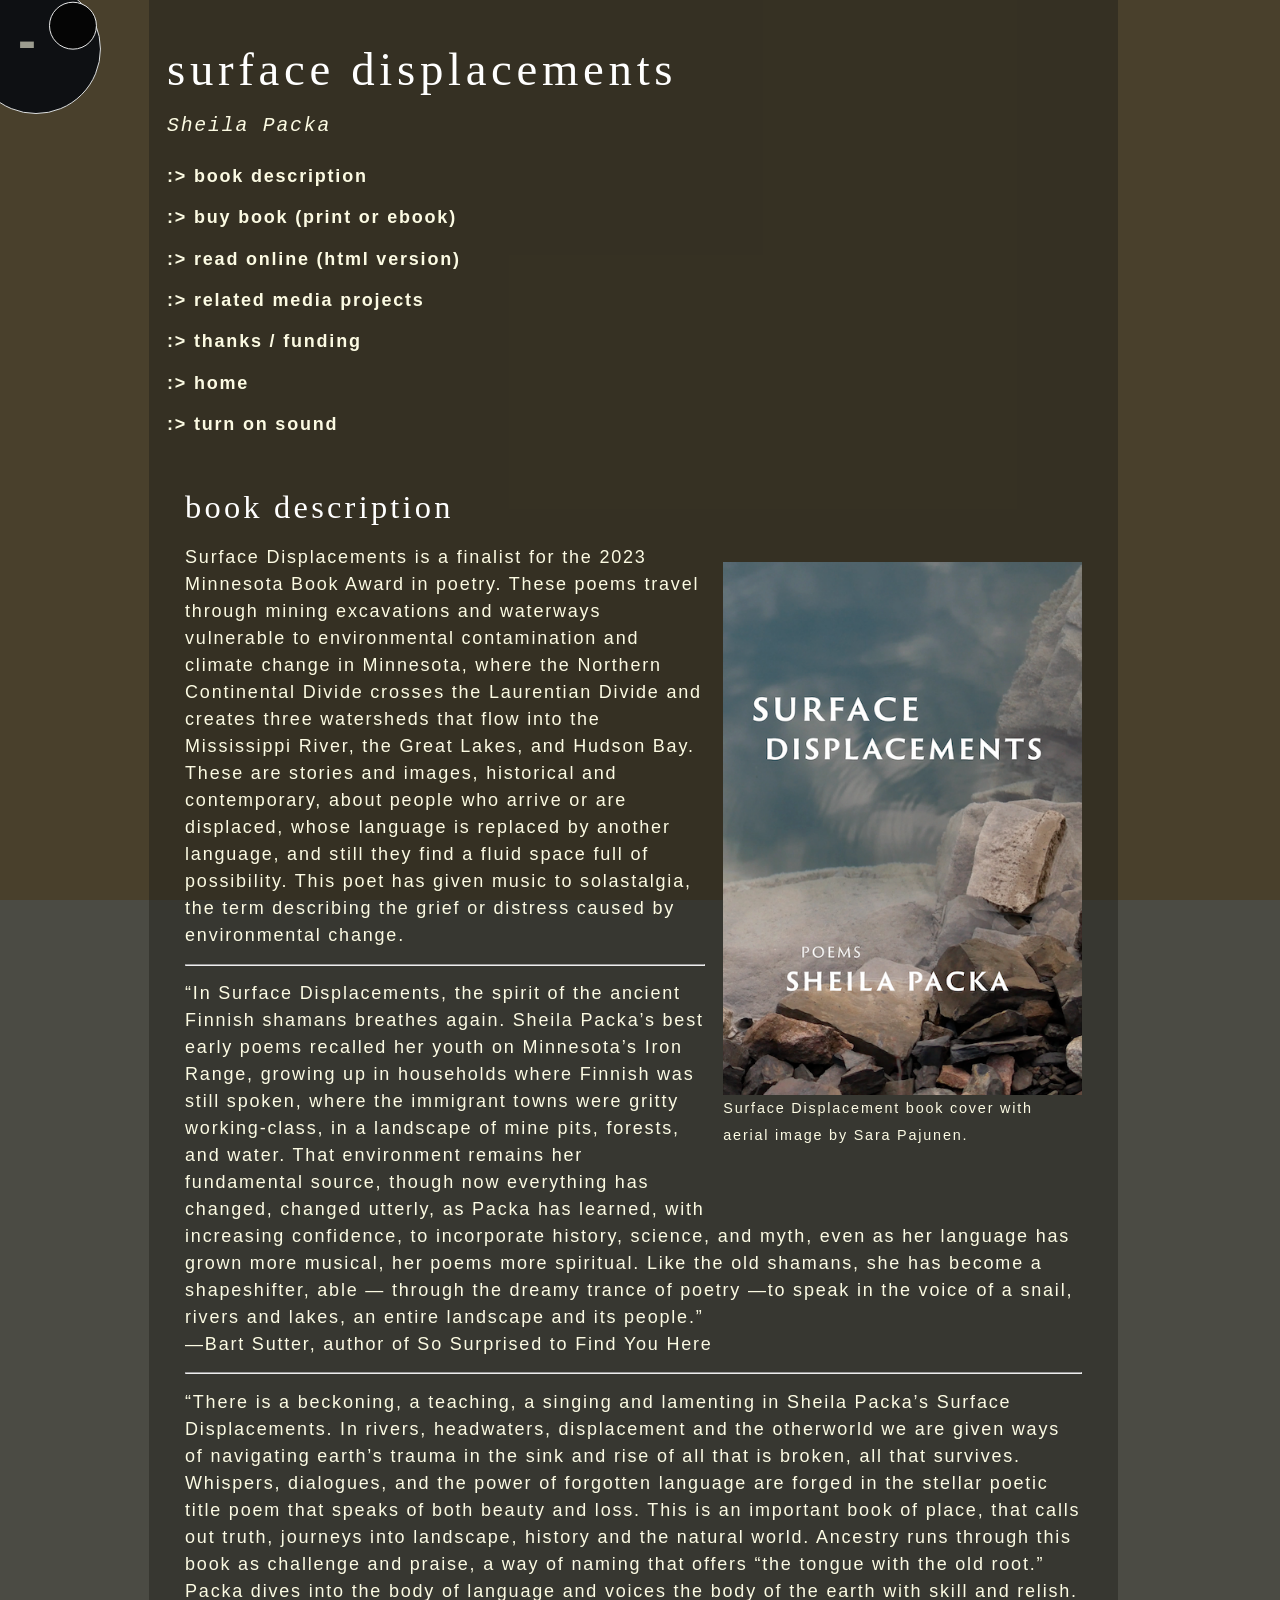
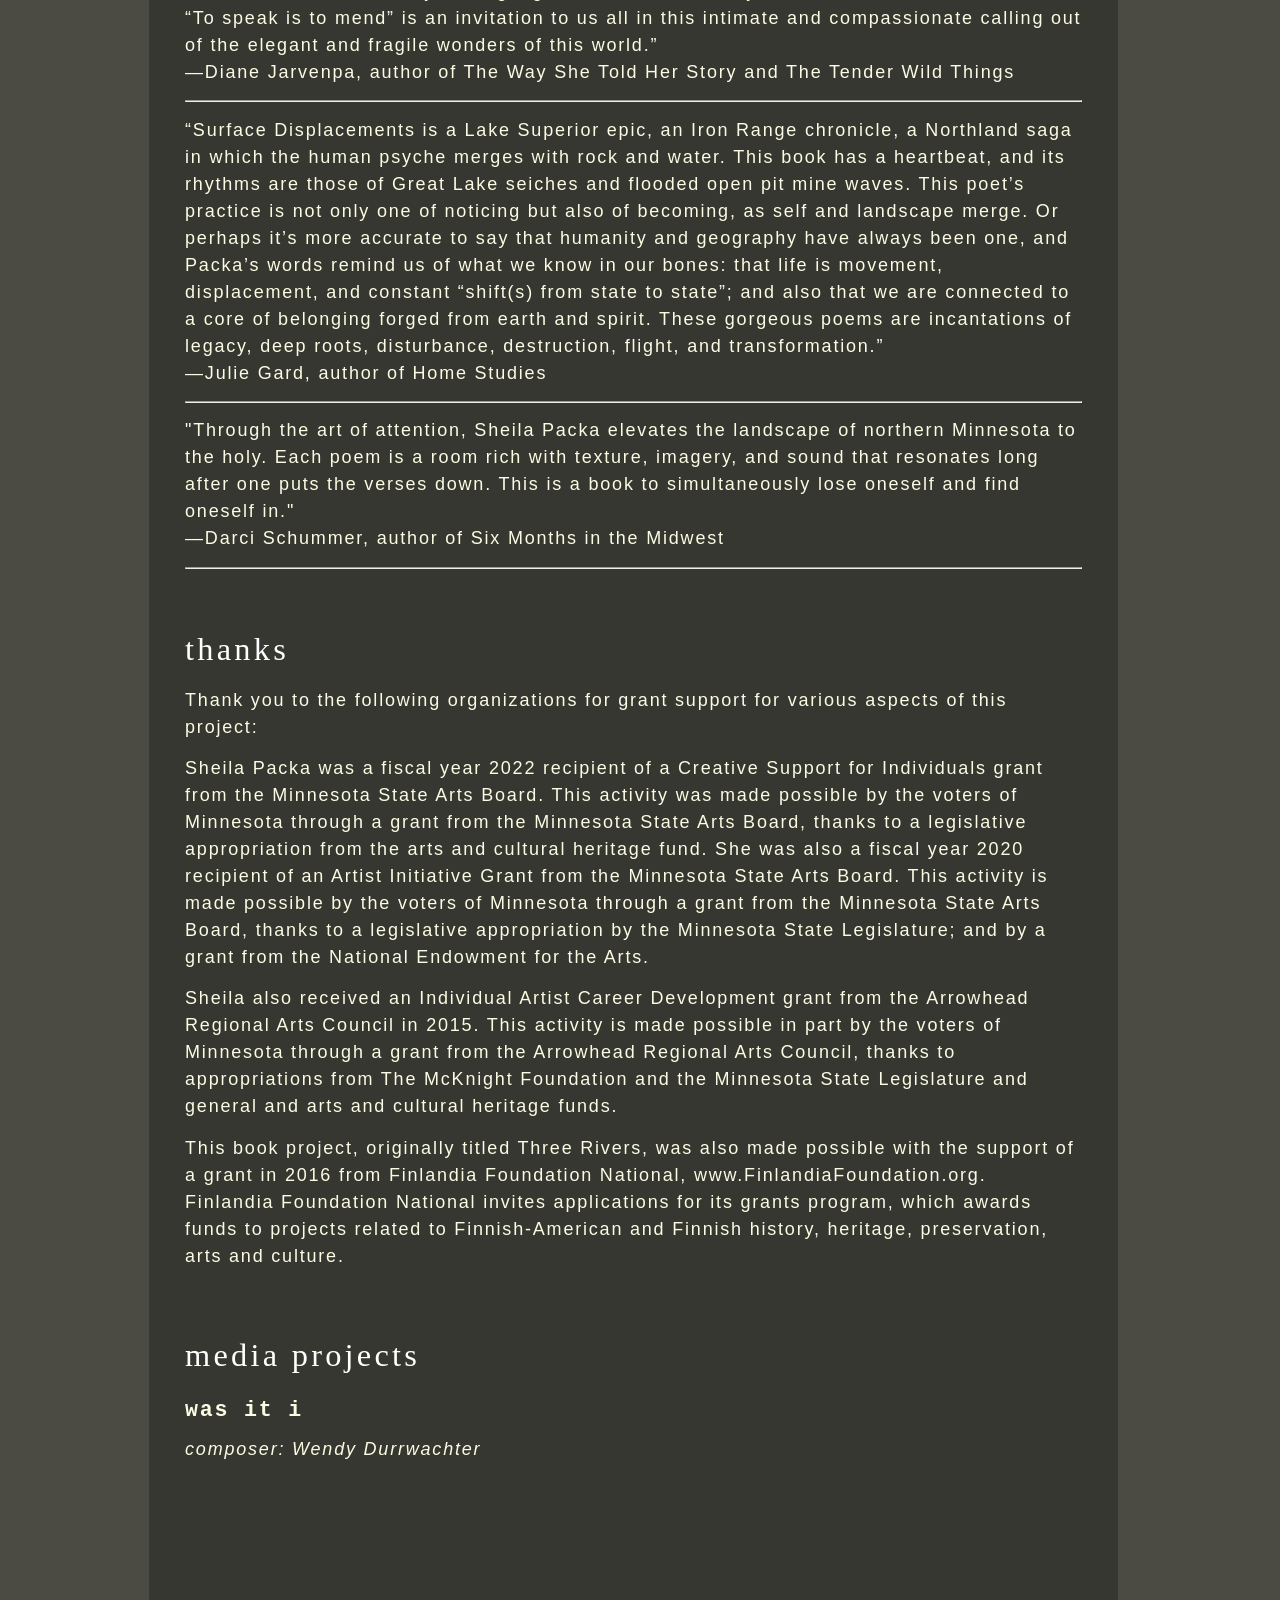
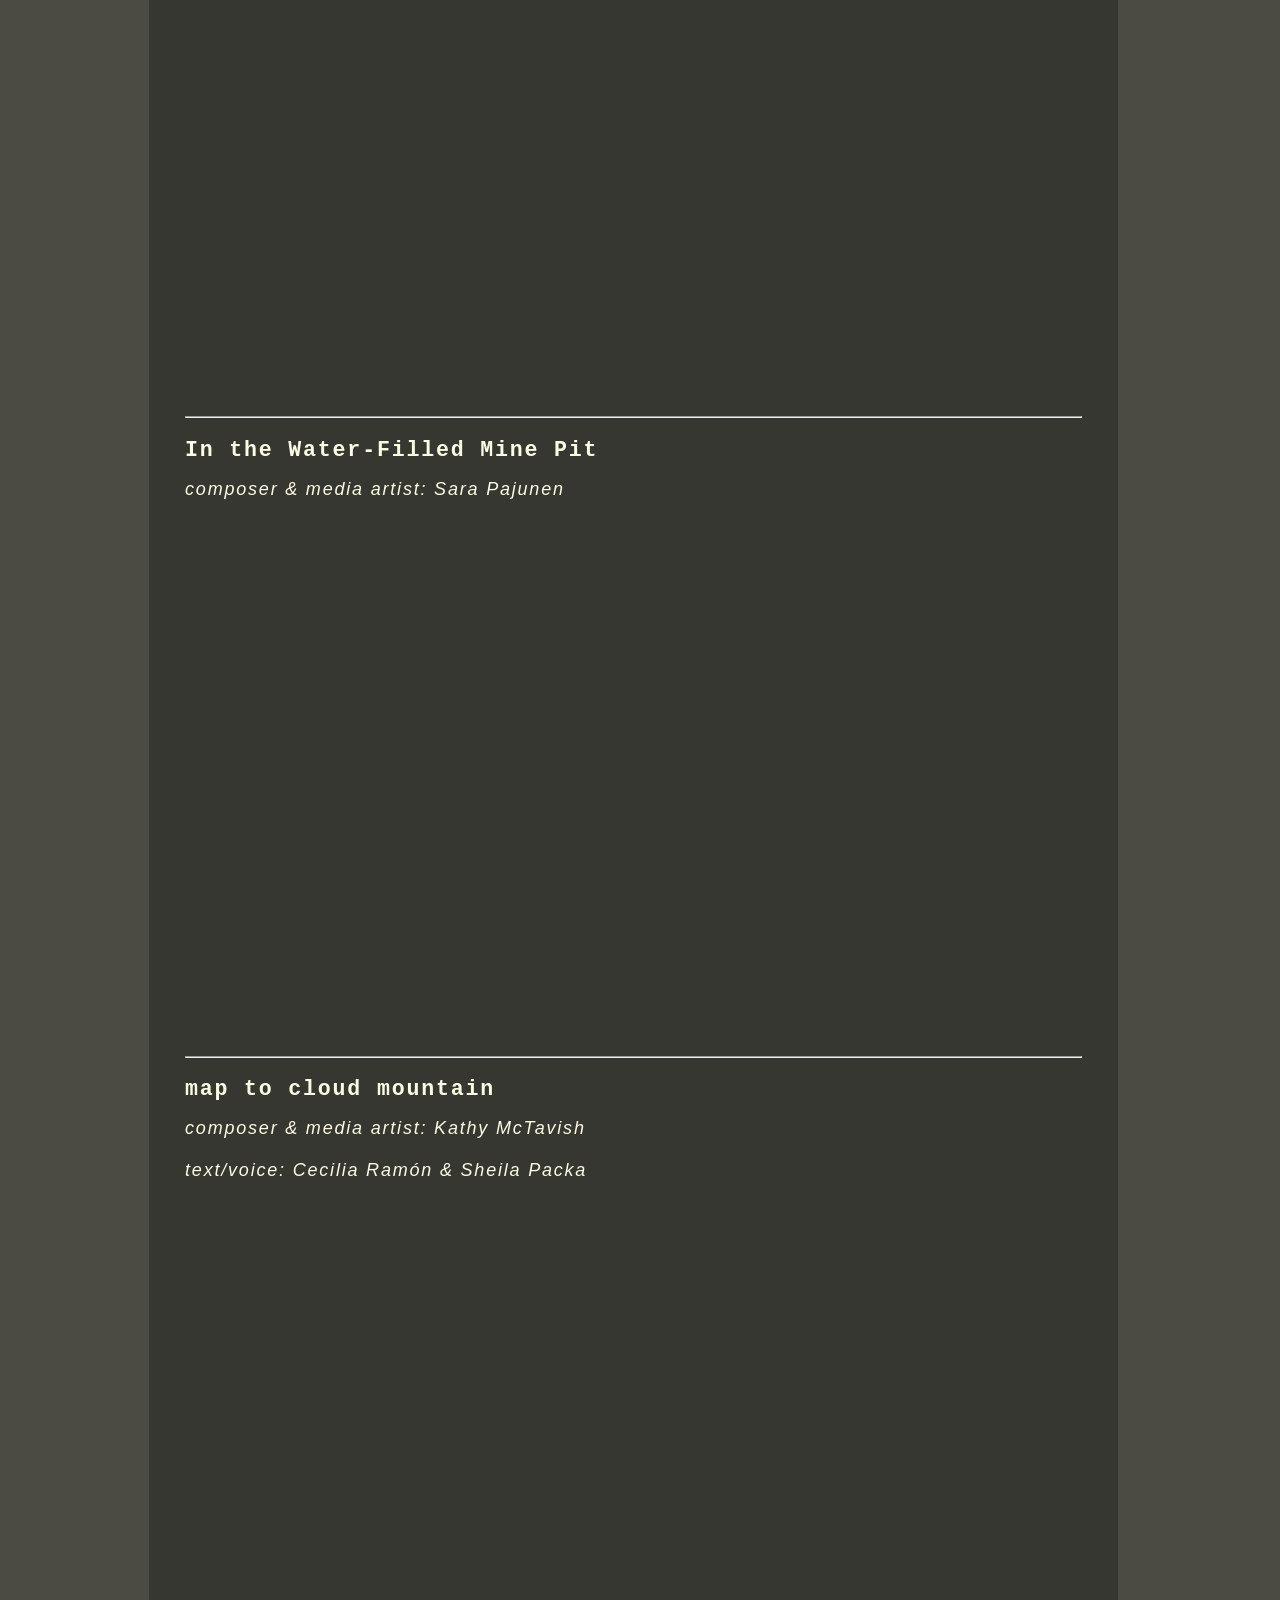
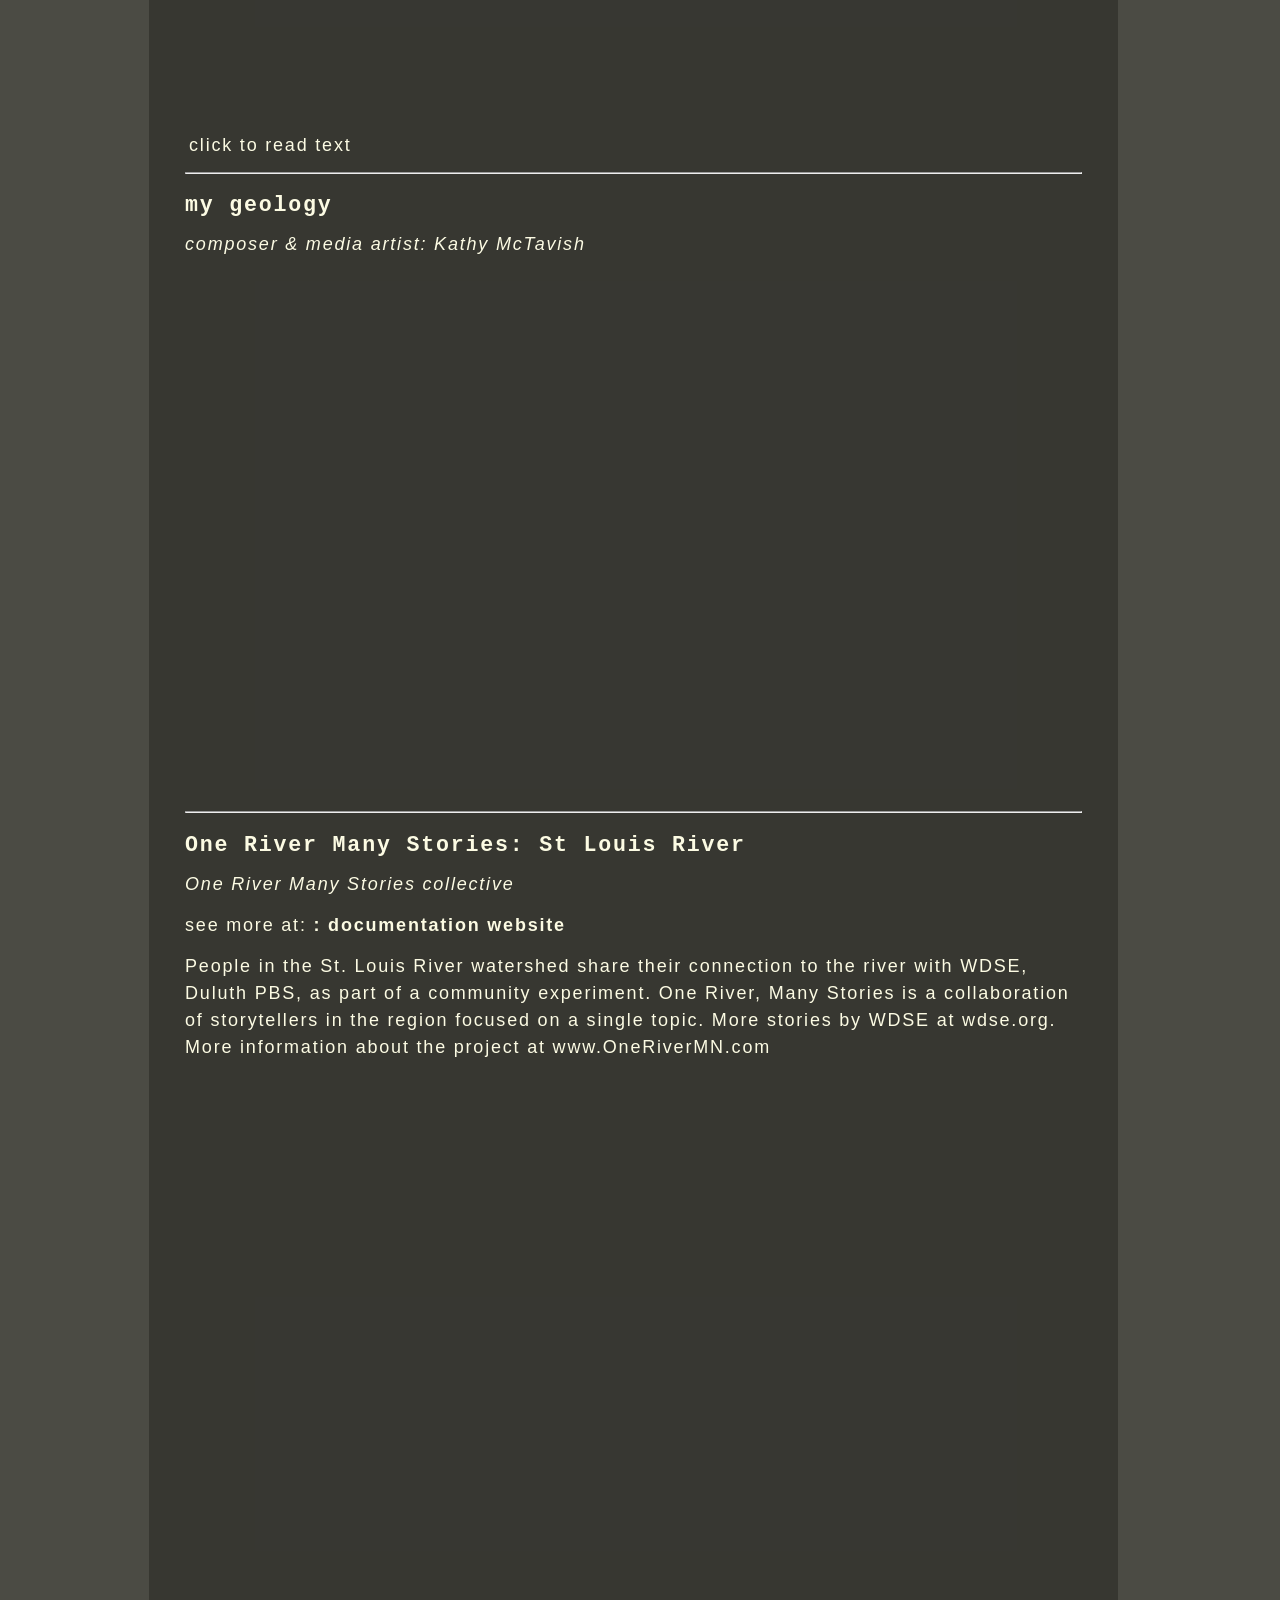
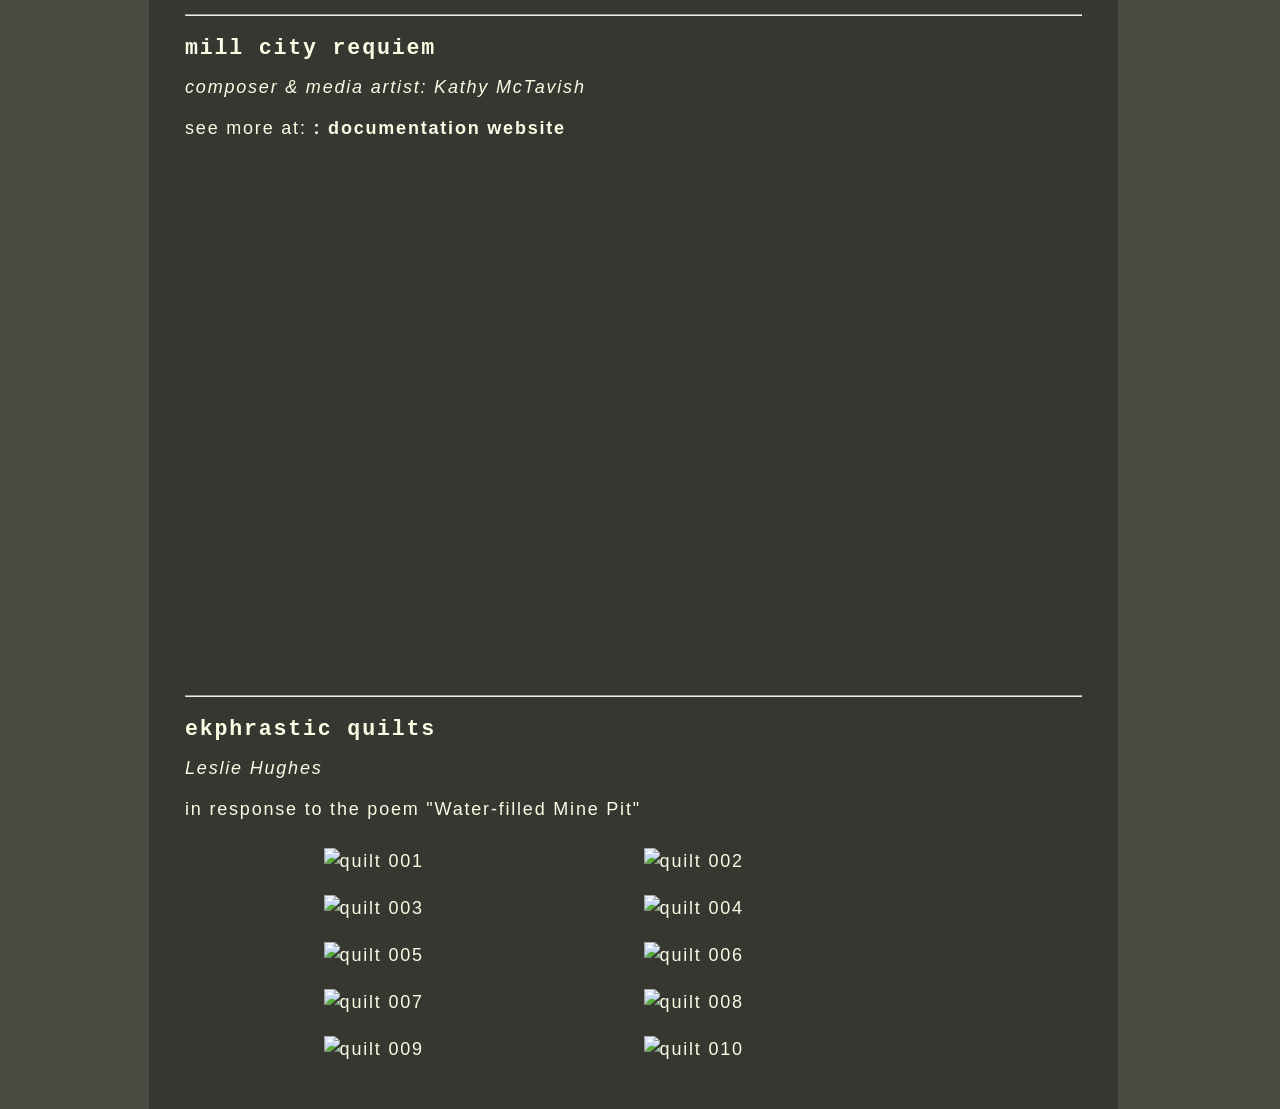
==== cloudbirds/index.html @ d3989d85 "adding sheila book material" ====
<!DOCTYPE html>
<html lang="en">
<head>
	<title>surface displacements</title>
	<meta charset="utf-8"/>
	<meta name="viewport" content="width=device-width, initial-scale=1" />
	<meta name="description" content="These poems travel through mining excavations and waterways vulnerable to environmental contamination and climate change in Minnesota, where the Northern Continental Divide crosses the Laurentian Divide and creates three watersheds that flow into the Mississippi River, the Great Lakes, and Hudson Bay."/>
	<meta name="keywords" content="surface displacements minnesota iron range poet poetry water books publisher publishing packa mctavish duluth minnesota northern minnesota"/>
	<meta name="author" content="Kathy McTavish">
	<script type="application/ld+json">
		{
			"@context": "http://schema.org",
			"@type": "WebPage",
			"name": "Surface Displacements",
			"breadcrumb": "wildwood river > surface displacements",
          	"url": "https://wildwoodriver.com/surfacedisplacements/index.html",
			"description": "These poems travel through mining excavations and waterways vulnerable to environmental contamination and climate change in Minnesota, where the Northern Continental Divide crosses the Laurentian Divide and creates three watersheds that flow into the Mississippi River, the Great Lakes, and Hudson Bay.",
			"datePublished": "Tue Sep 27 2022",
          	"image": "/apple-touch-icon.png",
			"author": "https://sheilapacka.com/index.html",
			"license": "http://creativecommons.org/licenses/by-nc-sa/3.0/us/deed.en_US"
		}
	</script>
	<!-- Global site tag (gtag.js) - Google Analytics -->
	<script async src="https://www.googletagmanager.com/gtag/js?id=G-3PZ9ZMVYEG"></script>
	<script>
		window.dataLayer = window.dataLayer || [];
		function gtag(){dataLayer.push(arguments);}
		gtag('js', new Date());

		gtag('config', 'G-3PZ9ZMVYEG');
	</script>
	<link rel="stylesheet" href="/css/wr.css"/>
	<style>
		main article:nth-child(odd) a:before {
			color: #fcfbe3;
			color: var(--warmwhite);
			content: ": ";
		}
		main article:nth-child(even) a:before {
			color: #000000;
			color: var(--warmblack);
			content: ": ";
		}
		details > summary {
			padding: 4px;
  			cursor: pointer;
		}
		a {
			text-decoration: none;
		}
		.gallery {
			min-width: 95%;
			display: flex;
			flex-wrap: wrap;
			flex-direction: row;
			justify-content: flex-start;
			justify-content: center;
			align-items: baseline; /* flex-start */
			align-content: space-around;
		}
		.gallery > img {
			max-width: 400px;
			min-width: 300px;
			max-width: 44%;
			padding: 10px;
		}

		main, div#contentframe {
			min-width: 90%;
			max-width: 900;
		}
	</style>
</head>
<body id="top" >
<div id="subtextframe" class="frame zlowest"></div>
<div id="svgframe" class="frame zlow"><svg xmlns="http://www.w3.org/2000/svg" id="svg" class="frame"></svg></div>
<div id="wordframe" class="frame z0"></div>
<!-- <div id="controlframe" class="frame zhighest"></div> -->
<div id="contentframe" class="absolute zhighest">
<div id="mainflex">
<main id="main" class="expand" data-state="expanded">	

<header>
	<h1>surface displacements</h1>
	<h2>Sheila Packa</h2>
</header>
	<p><a href="#summary">book description</a></p>
	<p><a href="https://store.wildwoodriver.com/">buy book (print or ebook)</a></p>
	<p><a href="index3riversweb.html">read online (html version)</a></p>
	<p><a href="#projects">related media projects</a></p>
	<p><a href="#thanks">thanks / funding</a></p>
	<p><a href="/index.html">home</a></p>
	<p><a href="#" id="soundlink" class="corelink">turn on sound</a> <span class="typewriter small" title="telegraph" id="telegraph"></span></p>
<article id="summary">
	<header>
		<h1>book description</h1>
	</header>
	<div class="book">
	<figure>
		<img  align="right"  width="400px" src="/data/9781947787360_cov_front.png"/>
		<figcaption>
			Surface Displacement book cover with aerial image by Sara Pajunen.
		</figcaption>
	</figure>
		<p>
		Surface Displacements is a finalist for the 2023 Minnesota Book Award in poetry. These poems travel through mining excavations and waterways vulnerable to environmental contamination and climate change in Minnesota, where the Northern Continental Divide crosses the Laurentian Divide and creates three watersheds that flow into the Mississippi River, the Great Lakes, and Hudson Bay. These are stories and images, historical and contemporary, about people who arrive or are displaced, whose language is replaced by another language, and still they find a fluid space full of possibility. This poet has given music to solastalgia, the term describing the grief or distress caused by environmental change.
		</p>
		<hr/>
		<p>
		“In Surface Displacements, the spirit of the ancient Finnish shamans breathes again. Sheila Packa’s best early poems recalled her youth on Minnesota’s Iron Range, growing up in households where Finnish was still spoken, where the immigrant towns were gritty working-class, in a landscape of mine pits, forests, and water. That environment remains her fundamental source, though now everything has changed, changed utterly, as Packa has learned, with increasing confidence, to incorporate history, science, and myth, even as her language has grown more musical, her poems more spiritual. Like the old shamans, she has become a shapeshifter, able — through the dreamy trance of poetry —to speak in the voice of a snail, rivers and lakes, an entire landscape and its people.”<br/> —Bart Sutter, author of So Surprised to Find You Here
		</p><hr/><p>
		“There is a beckoning, a teaching, a singing and lamenting in Sheila Packa’s Surface Displacements. In rivers, headwaters, displacement and the otherworld we are given ways of navigating earth’s trauma in the sink and rise of all that is broken, all that survives. Whispers, dialogues, and the power of forgotten language are forged in the stellar poetic title poem that speaks of both beauty and loss. This is an important book of place, that calls out truth, journeys into landscape, history and the natural world. Ancestry runs through this book as challenge and praise, a way of naming that offers “the tongue with the old root.” Packa dives into the body of language and voices the body of the earth with skill and relish. “To speak is to mend” is an invitation to us all in this intimate and compassionate calling out of the elegant and fragile wonders of this world.”<br/> —Diane Jarvenpa, author of The Way She Told Her Story and The Tender Wild Things
		</p><hr/><p>
		“Surface Displacements is a Lake Superior epic, an Iron Range chronicle, a Northland saga in which the human psyche merges with rock and water. This book has a heartbeat, and its rhythms are those of Great Lake seiches and flooded open pit mine waves. This poet’s practice is not only one of noticing but also of becoming, as self and landscape merge. Or perhaps it’s more accurate to say that humanity and geography have always been one, and Packa’s words remind us of what we know in our bones: that life is movement, displacement, and constant “shift(s) from state to state”; and also that we are connected to a core of belonging forged from earth and spirit. These gorgeous poems are incantations of legacy, deep roots, disturbance, destruction, flight, and transformation.”<br/> —Julie Gard, author of Home Studies
		</p><hr/><p>
		"Through the art of attention, Sheila Packa elevates the landscape of northern Minnesota to the holy. Each poem is a room rich with texture, imagery, and sound that resonates long after one puts the verses down. This is a book to simultaneously lose oneself and find oneself in."<br/> —Darci Schummer, author of Six Months in the Midwest
		</p>
		<hr/>	
	</div>
</article>
<article id="thanks">
	<header>
		<h1>thanks</h1>
	</header>
	<div>
		<p>
Thank you to the following organizations for grant support for various aspects of this project:
		</p><p>
Sheila Packa was a fiscal year 2022 recipient of a Creative Support for Individuals grant from the Minnesota State Arts Board. This activity was made possible by the voters of Minnesota through a grant from the Minnesota State Arts Board, thanks to a legislative appropriation from the arts and cultural heritage fund. She was also a fiscal year 2020 recipient of an Artist Initiative Grant from the Minnesota State Arts Board. This activity is made possible by the voters of Minnesota through a grant from the Minnesota State Arts Board, thanks to a legislative appropriation by the Minnesota State Legislature; and by a grant from the National Endowment for the Arts.
		</p><p>
Sheila also received an Individual Artist Career Development grant from the Arrowhead Regional Arts Council in 2015. This activity is made possible in part by the voters of Minnesota through a grant from the Arrowhead Regional Arts Council, thanks to appropriations from The McKnight Foundation and the Minnesota State Legislature and general and arts and cultural heritage funds.
		</p><p>
This book project, originally titled Three Rivers, was also made possible with the support of a grant in 2016 from Finlandia Foundation National, www.FinlandiaFoundation.org. Finlandia Foundation National invites applications for its grants program, which awards funds to projects related to Finnish-American and Finnish history, heritage, preservation, arts and culture.
		</p>
	</div>
</article>
<article id="projects">
	<header>
		<h1>media projects</h1>
	</header>
	<h5>was it i</h5>
	<p><i>composer: Wendy Durrwachter</i></p>
	<div class="vimeowrapper16x9" >
		<iframe width="560" height="315" src="https://www.youtube.com/embed/6iTMUqVzYA0" title="YouTube video player" frameborder="0" allow="accelerometer; autoplay; clipboard-write; encrypted-media; gyroscope; picture-in-picture" allowfullscreen></iframe>
	</div>
	<hr/>
	<h5>In the Water-Filled Mine Pit</h5>
	<p><i>composer & media artist: Sara Pajunen</i></p>
	<div class="vimeowrapper16x9" >
		<iframe title="vimeo-player" src="https://player.vimeo.com/video/766556779?h=f1dee7eef7" width="640" height="360" frameborder="0" allowfullscreen></iframe>
	</div>
	<hr/>
	<h5>map to cloud mountain</h5>
	<p><i>composer & media artist: Kathy McTavish</i></p>
	<p><i>text/voice: Cecilia Ram&oacute;n & Sheila Packa</i></p>
	<div class="vimeowrapper16x9">
		<iframe src="https://player.vimeo.com/video/61796790?title=0&amp;byline=0&amp;portrait=0" width="600" height="338"frameborder="0" webkitallowfullscreen mozallowfullscreen allowfullscreen></iframe>
	</div>
	<details>
		<summary>click to read text</summary>
	<p>cecilia (translations):</p>
	<p>
	how could i have known that i was packing my whole life at that moment ... <br/>how could i have known that when i said good bye in the back room and you and i sat in the bed and you gave that big big hug ... i would not see you again ...<br/>c&oacute;mo pod&iacute;a saber que estaba empacando realmente toda mi en ese moment ...<br/>c&oacute;mo pod&iacute;a saber que cuando me desped&iacute;, y nos sentamos juntas en la cam, y me diste ese abrazo abrazo grande, ya no te ver&iacute;a ...<br/><br/>it was midday, the phone rang, she told me that you had passed the night before ...<br/>y era el mediod&iacute;a, son&oacute; el tel&eacute;fono, ella me dijo que hab&iacute;as fallecido la noche anterior ... me qued&eacute; callada ...<br/><br/>snow keeps falling ... sigue  nevando ... snow keeps falling and it's january ... i keep confusing the beach in san bernardo with this frozen lake ...<br/>sigue  nevando y es enero ... me sigo confundiendo con la playa en san bernardo o este enero con el lago congelado ...<br/><br/><br/>sheila:<br/><br/>no other morning like this ...<br/><br/>I waited a long time for day break<br/>listening to the faint sound of a battery<br/>in the clock and each minute<br/>measured, mechanical, slowly pushing<br/>away from my father's last breath<br/><br/>...<br/><br/>rupture ... it happened / or it didn't happen / it was a shadow ...<br/>
	</p>
	</details>
	<hr/>
	<h5>my geology</h5>
	<p><i>composer & media artist: Kathy McTavish</i></p>
	<div class="vimeowrapper16x9" >
		<iframe src="https://player.vimeo.com/video/101956156?title=0&amp;byline=0&amp;portrait=0" width="600" height="338"frameborder="0" webkitallowfullscreen mozallowfullscreen allowfullscreen></iframe>
	</div>
	<hr/>
	<h5>One River Many Stories: St Louis River</h5>
	<p><i>One River Many Stories collective</i></p>
	<p>see more at: <a href="http://onerivermn.com/">documentation website</a></p>
	<p>
	People in the St. Louis River watershed share their connection to the river with WDSE, Duluth PBS, as part of a community experiment. One River, Many Stories is a collaboration of storytellers in the region focused on a single topic. More stories by WDSE at wdse.org. More information about the project at www.OneRiverMN.com
	</p>
	<div class="vimeowrapper16x9" >
		<iframe width="560" height="315" src="https://www.youtube.com/embed/31Qd47PDKsk" title="YouTube video player" frameborder="0" allow="accelerometer; autoplay; clipboard-write; encrypted-media; gyroscope; picture-in-picture; web-share" allowfullscreen></iframe>
	</div>
	<hr/>
	<h5>mill city requiem</h5>
	<p><i>composer & media artist: Kathy McTavish</i></p>
	<p>see more at: <a href="https://mctavish.io/millcity/index.html">documentation website</a></p>
	<div class="vimeowrapper16x9" >
		<iframe src="https://player.vimeo.com/video/132493538?title=0&amp;byline=0&amp;portrait=0" width="600" height="338"frameborder="0" webkitallowfullscreen mozallowfullscreen allowfullscreen></iframe>
	</div>
	<hr/>
	<h5>ekphrastic quilts</h5>
	<p><i> Leslie Hughes</i></p>
	<p>in response to the poem "Water-filled Mine Pit"</p>
	<div class="gallery"  id="here">
		<img onClick="window.open('https://storage.googleapis.com/www.blueboatfilms.com/stills/3riversnordiccenter/lh001.jpg')" src="https://storage.googleapis.com/www.blueboatfilms.com/stills/3riversnordiccenter/size300/lh001.jpg" alt="quilt 001"/>
		<img onClick="window.open('https://storage.googleapis.com/www.blueboatfilms.com/stills/3riversnordiccenter/lh002.jpg')" src="https://storage.googleapis.com/www.blueboatfilms.com/stills/3riversnordiccenter/size300/lh002.jpg" alt="quilt 002"/>
		<img onClick="window.open('https://storage.googleapis.com/www.blueboatfilms.com/stills/3riversnordiccenter/lh003.jpg')" src="https://storage.googleapis.com/www.blueboatfilms.com/stills/3riversnordiccenter/size300/lh003.jpg" alt="quilt 003"/>
		<img onClick="window.open('https://storage.googleapis.com/www.blueboatfilms.com/stills/3riversnordiccenter/lh004.jpg')" src="https://storage.googleapis.com/www.blueboatfilms.com/stills/3riversnordiccenter/size300/lh004.jpg" alt="quilt 004"/>
		<img onClick="window.open('https://storage.googleapis.com/www.blueboatfilms.com/stills/3riversnordiccenter/lh005.jpg')" src="https://storage.googleapis.com/www.blueboatfilms.com/stills/3riversnordiccenter/size300/lh005.jpg" alt="quilt 005"/>
		<img onClick="window.open('https://storage.googleapis.com/www.blueboatfilms.com/stills/3riversnordiccenter/lh006.jpg')" src="https://storage.googleapis.com/www.blueboatfilms.com/stills/3riversnordiccenter/size300/lh006.jpg" alt="quilt 006"/>
		<img onClick="window.open('https://storage.googleapis.com/www.blueboatfilms.com/stills/3riversnordiccenter/lh007.jpg')" src="https://storage.googleapis.com/www.blueboatfilms.com/stills/3riversnordiccenter/size300/lh007.jpg" alt="quilt 007"/>
		<img onClick="window.open('https://storage.googleapis.com/www.blueboatfilms.com/stills/3riversnordiccenter/lh008.jpg')" src="https://storage.googleapis.com/www.blueboatfilms.com/stills/3riversnordiccenter/size300/lh008.jpg" alt="quilt 008"/>
		<img onClick="window.open('https://storage.googleapis.com/www.blueboatfilms.com/stills/3riversnordiccenter/lh009.jpg')" src="https://storage.googleapis.com/www.blueboatfilms.com/stills/3riversnordiccenter/size300/lh009.jpg" alt="quilt 009"/>
		<img onClick="window.open('https://storage.googleapis.com/www.blueboatfilms.com/stills/3riversnordiccenter/lh010.jpg')" src="https://storage.googleapis.com/www.blueboatfilms.com/stills/3riversnordiccenter/size300/lh010.jpg" alt="quilt 010"/>
	</div>
</article>
<audio loop=true id="audio1">
<source src="https://storage.googleapis.com/www.blueboatfilms.com/sound/starfallremix.mp3" type="audio/mpeg">
</audio>
</main>
</div>
</div>
<div id="hidetext"><a id="hidetextlink" href="#" title="hide text">-</a></div>

</body>
<script src="../code/velocity.min.js"></script>
<script src="../code/kefir201911.min.js"></script>
<!-- <script src="code/atlasabsence.js"></script> -->
<script>
let width = window.innerWidth, height = window.innerHeight;
let min = Math.min(width, height), max = Math.max(width, height);
let version = (min < 680 || max < 980) ? "small" : "large";
let v = version === "small" ? 0 : 1;
let z = {};
z.tools = {
	randominteger: (min, max) => {
		return Math.floor( min + Math.random()*(max-min));
	},
	logmsg: function(msg) {
		try { 
			console.log("### ::: " + msg); 
		}
		catch(err) { z.tools.logerror(err) }
	},
	logerror: function(error) {
		try { console.log("rusty error ... " + error); }
		catch(err) {}
	},
	randomhighharmonic: () => {
		let multipliers = [10.0, 12.5, 13.33, 15, 20];
		return multipliers[ z.tools.randominteger( 0, multipliers.length) ];
	},
	randomharmonic: () => {
		let multipliers = [5, 7.5, 10.0, 12.5, 13.33, 15, 20];
		return multipliers[ z.tools.randominteger( 0, multipliers.length) ];
	},
	randomlowharmonic: () => {
		let multipliers = [5, 7.5, 10.0, 12.5, 13.33, 15, 20];
		return multipliers[ z.tools.randominteger( 0, multipliers.length) ]/2;
	},
	randomkey: (object) => {
		let keys = Object.keys(object);
		let key = keys[z.tools.randominteger(0,keys.length)];
		// z.tools.logmsg("key = " + key);
		return key;
	},
	datestr: (date, options) => {
		if(options===undefined) options = {year: "numeric", month: "2-digit", day: "numeric", hour12: true, hour: "2-digit", minute: "2-digit", second: "2-digit"};
		return date.toLocaleTimeString("en-US", options);
		//new Date().toLocaleTimeString("en-US", {year: "numeric", month: "2-digit", day: "numeric", hour12: true, hour: "2-digit", minute: "2-digit", second: "2-digit"});
	},
	togrid: (min=1, max=1, x=1, ndivisions=1) => {
		let dx = Math.floor( (max-min) / ndivisions );
		return Math.floor( ( x-min+dx/2)/dx )*dx + min;
	},
};
//core elements
z.elements = ( () => {
	return {
		body: { el: document.querySelector("body") },
		main: { el: document.querySelector("main") },
		// clock: { el: document.querySelector("#clock") },
		// telegraph: { el: document.querySelector("#telegraph") },
		svg:  { el: document.querySelector("#svg") },
		frames: ["subtextframe", "svgframe", "wordframe", "contentframe"].reduce( (acc, id) => {
			z.tools.logmsg("create frame element ::: " + id);
			acc[id] = { el: document.querySelector("#"+id) };
			return acc;
		}, {}),
	}
})()
	
z.streams = {
	clock: ( () => {
	let dt = 1;
	let date0 = new Date();
	let t0 = Math.floor(date0.getTime()/1000);
	let state0 = { dt: dt, count: 0, date: date0, t: t0, t0: t0 };
	return Kefir.withInterval( dt*1000, emitter => { emitter.emit( { date: new Date() } ) })
			.scan( (state, e) => { 
				state.date = e.date;
				state.t = Math.floor(e.date.getTime()/1000);
				state.count = state.count + 1;
				return state;
			}, state0  )
	})( ),
	dimensions: ( () => {
		let dt = .4;
		const ngrids=[2,2], npasts=[0,0];
		let state0 = { dt: dt, count: 0,
			grid: { nrows: ngrids[v], ncols: ngrids[v], dx: Math.floor(width/ngrids[v]), dy: Math.floor(height/ngrids[v]), sw: 12, pastn: npasts[v] },
			width: width, height: height, 
			max: max, min: min, 
		};
		return Kefir.fromEvents(window, "resize").throttle(dt*1000)
			.scan( (state,e) => {
				state.width = window.innerWidth;
				state.height = window.innerHeight;
				state.max = Math.max(state.width, state.height);
				state.min = Math.min(state.width, state.height);
				state.grid.dx = Math.floor(state.width/state.grid.ncols);
				state.grid.dy = Math.floor(state.height/state.grid.nrows);
				state.grid.sw = Math.floor(Math.max(state.grid.dx*.03, state.grid.dy*.03, 4));
				return state
			}, state0) 
	})( ),
};

z.draw = z => {
	let ntimings = 32;
	let dtiming = Math.floor(400/ntimings);
	const timings = [...Array(ntimings).keys()].reduce( (acc, j) => {
		let duration = 500+(j*dtiming);
		acc[j] = [duration, 900-duration];
	return acc;
	}, []);
	// const timings = [ [380,600], [400,580], [480,500], [500,480], [580,400], [600,380], [640,340], [680,300], [700,280], [740,240], [780,200], [800,180], [840,140], [880,100]];
	// const timings = [ [180,800], [200,780], [280,700], [300,680], [380,600], [400,580], [480,500], [500,480], [580,400], [600,380], [640,340], [680,300], [700,280], [740,240], [780,200], [800,180], [840,140], [880,100]];
	// z.streams["clock"].onValue( e => {
	// 	z.elements["clock"].el.innerHTML = z.tools.datestr(new Date(e.t*1000));
	// });

//controls
( () => { 
	const soundlink = document.querySelector("#soundlink");
	const telegraph = document.querySelector("#telegraph");
	const audio1 = document.querySelector("#audio1");
	const baseurl = "https://storage.googleapis.com/www.blueboatfilms.com/sound/";
	const tracks = [
		// {title: "holy fool", url: "holyfoolpodcast.mp3", duration: 1720},//28:43
		// {title: "ocean | wind | grief", url: "oceanwindgriefpodcast.mp3", duration: 1870},//31:18
		// {title: "nyx", url: "oceanwindgriefpodcast.mp3", duration: 1280},//21:26
		{title: "ahab's dream", url: "ahabsdreampodcast.mp3", duration: 1220},//20:24
	];
	let currenttrack = 0;
	let soundplaying = false;
	let track = tracks[0];
	audio1.src = baseurl + track.url;
	Kefir.fromEvents(soundlink, "click").onValue( e => {
		z.tools.logmsg("play sound !");
		if(!soundplaying) { 
			try {
				// currenttrack = (currenttrack+1)%tracks.length;
				// let track = tracks[currenttrack];
				// audio1.src = baseurl + track.url;
				// let starttime = z.tools.randominteger(0,track.duration);
				// let starttime = 0;
				// audio1.currentTime = starttime;
				audio1.play();
				z.tools.logmsg("playback resumed");
				telegraph.innerHTML =  "<i>(currently playing ::: " + track.title + ")</i>";
				soundplaying = true;
				soundlink.innerText = "turn off sound";
				soundlink.classList.add("active");
			} catch(e) { z.tools.logerror("dashboard ::: resumeaudio " + e) } 
		}
		else { 
			try {
				document.querySelector("#audio1").pause();
				telegraph.innerHTML =  "";
				soundplaying = false;
				soundlink.innerText = "turn on sound";
				soundlink.classList.remove("active");
			} catch(e) { z.tools.logerror("dashboard ::: suspendaudio " + e) }
		}
	});
})();

	const playlist = [
		//primary colors
		// ["#fcfbe3", "#191918"], //"warmbw",
		// ["#9a0000", "#fcfbe3", "#191918"], //"warmbwred",
		// ["#fcfbe3", "#191918"], //"warmbw",
		// ["#ffcc00", "#fcfbe3", "#191918"], //"warmbwyellow",
		// ["#fcfbe3", "#191918"], //"warmbw",
		// ["#006699", "#fcfbe3", "#191918", "#4b4b44"], //"warmbwbluegray",
		// ["#006699", "#fcfbe3", "#191918", "#004488"], //"warmbwbluegray",
		// ["#006699", "#fcfbe3", "#191918"], //"warmbwblue",
		// ["#006699", "#006666", "#fcfbe3", "#191918"], //"warmbwbluegreen",
		//lake superior
		// ["#CCD8EA", "#CBD3DA", "#818794", "#5B5756", "#413A36", "#413B30"], //lake superior
		["#BEC4D0", "#C9CDD8", "#7E808C", "#282730", "#54545F", "#A5ACBF", "#AAA9A5", "#FBFBFF", "#535763", "#211F2B"], //canada snow
		["#C7CED8", "#C2C5CC", "#9C9A9D", "#454140", "#454140", "#383330", "#473D3B", "#767B7F"], //lake superior
		["#4E505D", "#4F525A", "#808394", "#A4AAB8", "#DEE5F7", "#E6EFFD"], //ice snow river
		["#8F97A2", "#5A575E", "#666A79", "#474C58", "#8790A0", "#B5C2D2", "#4E5043", "#181919"], //winter blue green tree
		["#BCBFC4", "#B9BABE", "#9FA0A5", "#98999E", "#72757A", "#63686E", "#555F64", "#505C60"], //subtle lake surface grays
		["#093F68", "#005A98", "#000112", "#E8ECF5", "#A8B5C8", "#538096", "#45758A", "#234E64", "#001929", "#0A4761", "#00132A", "#095A74", "#033A56", "#0C6180"], //lake superior (very blue)
		["#F2F4F8", "#90A2B1", "#475360", "#4E3728", "#B95F2E", "#4C5B70", "#678296", "#293E45"], //lake superior
		["#F6E8DD", "#BC8860", "#3B3735", "#405D68", "#041D24", "#606F6D", "#26383F", "#2F4D58", "#2F4652", "#657678", "#5A5858", "#19323D", "#837C75", "#854529"], //lake superior (blue with orange)
		["#839FB6", "#AEB7BF", "#A3A6A9", "#797B7B", "#3D4048", "#393A3B", "#688896", "#7C8FAA", "#3F5468"], //lake superior
		["#F8FCFD", "#A2B2CC", "#7A8193", "#6D6B51", "#5A583A", "#2C2D24", "#7D92AE", "#615F62", "#5C6C6C"], //lake superior
		["#485654", "#3D4949", "#7B8F9D", "#8695A3", "#8C99A1", "#82959C", "#839298", "#768387", "#738187", "#637074", "#738891", "#566871", "#BCCCD0", "#8698AA", "#515E65", "#35404E", "#566367"], //lake superior
		//water
		["#C5E0FB", "#F3FBFD", "#52615E", "#18191B", "#90969A", "#27292E", "#A7C2E0", "#6B838D", "#7E9889", "#1B1E3E", "#110F24"], //waterfall
		["#7086A6", "#6E7C78", "#7895BF", "#424639", "#4A6B99", "#7389A3", "#4B607F", "#4F688A", "#263040", "#283247", "#3D536F", "#222126", "#948F84"], //lake (blue)
		["#969599", "#796C6C", "#675855", "#635049", "#79685C", "#6E5340", "#515054", "#6A5848", "#968F8A", "#4B4A4F", "#595453"], //lake bottom browns
		["#757260", "#616664", "#626562", "#E0E9F5", "#BFCEDF", "#A7ADB6", "#636A6C", "#5D5543", "#49402C", "#849BB4", "#5B422D", "#393E41", "#424544"], //pond
		["#BFB9A8", "#C3B481", "#6D604B", "#8E7A6E", "#8097AE", "#3B2F30", "#7F97AE"], //lake sand
		["#C3D3E1", "#A5B3BF", "#E5D1B7", "#E7D093", "#8C6F54", "#8CA0B1"], //lake sand
		["#696566", "#706E6F", "#79796E", "#AFB199", "#898A7C", "#676357", "#C8CAC9", "#41382C"], //moss
		["#E8DFD7", "#DDD6D0", "#8C8780", "#51504A", "#A9A69F", "#D2CCC4", "#444440", "#66685F", "#393B34", "#20211A", "#67665F"], //woods winter snow

		["#AAAAAC", "#7C7C7C", "#747371", "#525251", "#797372", "#343632", "#0C0E0B", "#42433E", "#434544", "#6C6D68"], //winter
		["#494B4A", "#494B4A", "#534B41", "#373934", "#8C887F", "#504531", "#201F19", "#5F5E5D", "#604F3D", "#5A5A57", "#30322C", "#211D15", "#696964", "#1F231B", "#393B36", "#554A47"], //winter
		["#525762", "#4A525F", "#5D6471", "#929DAE", "#AAB5CC", "#A5B0C3", "#353943", "#545F72"], //slate winter sky
		["#A8B0C3", "#9599A7", "#242222", "#292724", "#49484B", "#ADAEB3", "#2B2328", "#3F3F4F"], //canada winter
		["#414141", "#2B2B2A", "#615146", "#634D3B", "#947049", "#525B68", "#EDE8DB", "#2B261B", "#515262"], //outdoors fall
		// ["#C3C6CF", "#5775B0", "#837C7D", "#7A535B", "#593B3B", "#413B3F"], //boots jeans rock (nice blues browns)
		["#0D0F0E", "#767577", "#9AA6B4", "#A2AFB6", "#656863", "#3C3E3C", "#5F5B50", "#38301B", "#636E76", "#82949F", "#4C5A5C", "#302D26", "#A39E8E"], //outdoors fall (nice blues browns)
		
		// //birdland
		// ["#163341", "#172F47", "#4477A8", "#2A4A69", "#52779B", "#000000", "#384B60", "#1F3350", "#153A69", "#153559", "#9D9990", "#9D9990", "#181E21", "#0C1D32", "#706959", "#D6D3CE", "#534E48", "#3E5766", "#222E34", "#BBB4A4", "#7C7D7F"], //birdland

	];
	z.streams["color"] = ( dt => {
		let date0 = new Date();
		let t0 = Math.floor(date0.getTime()/1000);
		let state0 = { 
			dt: dt, count: 0,
			choices: playlist[ Math.floor(t0/dt)%playlist.length ]
		};
		return z.streams["clock"].filter( e => e.t%dt===0 )
			.scan( (state, e) => { 
				state.choices = playlist[ Math.floor(e.t/dt)%playlist.length ];
				// state.choices = playlist[ Math.floor(state.count)%playlist.length ];
				state.count = state.count + 1;
				return state;
			}, state0  )
	})( 38 );
	
	z.streams["draw"] = Kefir.combine([z.streams["clock"]], [z.streams["dimensions"], z.streams["color"]], (clock, dimensions, color) => { return {clock:clock, dimensions:dimensions, color:color} })
		.scan( (state, e) => { 
			state.clock = e.clock;
			state.dimensions = e.dimensions;
			state.color = e.color;
			state.count = state.count + 1;
			z.tools.logmsg("color.choices = " + e.color.choices);
			return state;
	}, {clock:{t:0}, dt:1}  );

	//box
	( dt => {
		const element = document.createElementNS("http://www.w3.org/2000/svg", "rect");
		element.setAttributeNS(null, "id", "box");
		element.setAttributeNS(null, "class", "shape square");
		z.elements["svg"].el.appendChild(element);
			
		z.streams["draw"].filter(e => e.clock.t%dt===0).onValue( e => {
			try {
				let color = e.color.choices[z.tools.randominteger(0, e.color.choices.length)];
				Velocity({	
					elements: element, 
					properties: { fillOpacity: 1.0, strokeOpacity: 0.0, fill: color, width: e.dimensions.width, height: e.dimensions.height },
					options: { duration: 2000,  delay: 0, easing: "easeInOutQuad" },
				});
			} catch(err) { z.tools.logerror("box animation ::: " + err ) }
		})
	})(5);


	//main
	( dt => {
		const element = document.querySelector("main");
		const bgcolors = ["rgba(25, 25, 24, 0.4)", "rgba(25, 25, 24, 0.6)", "rgba(25, 25, 24, 0.9)", "rgba(252, 251, 227, 0.5)", "rgba(252, 251, 227, 0.9)", , "rgba(252, 251, 227, 0.6)"]
			
		// const warmblacktints = ["#191918", "#2f2f2f", "#464646", "#5e5e5d", "#757574", "#8c8c8b", "#a3a3a2", "#babab9", "#d1d1d0", "#e8e8e7", "#ffffff", "#fcfbe3", "#e2e1cc", "#c9c8b5", "#b0af9e", "#979688", "#7e7d71", "#64645a", "#4b4b44", "#32322d", "#191916", "#000000"];
		const warmblacktints = ["#191918", "#fcfbe3", "#000000"];

		z.streams["draw"].filter(e => e.clock.t%dt===0).onValue( e => {
			try {
				let count = e.clock.t/dt;
				let color = e.color.choices[z.tools.randominteger(0, e.color.choices.length)];
				Velocity({	
					elements: element, 
					properties: { backgroundColor:  color, backgroundColorAlpha: z.tools.randominteger(0.1,5)/10},
					options: { duration: 1200,  delay: 0, easing: "easeInOutQuad" },
				});

			} catch(err) { z.tools.logerror("main animation ::: " + err ) }
		})
	})(9);

	//circle 1
	( dt => {
		const nelements=[[...Array(8).keys()],[...Array(16).keys()]][v];
		const elements = nelements.reduce( (acc, id) => {
			z.tools.logmsg("create line element ::: " + id);
			let el = document.createElementNS("http://www.w3.org/2000/svg", "circle");
			el.setAttributeNS(null, "id", "circle_"+ id);
			el.setAttributeNS(null, "class", "shape circle");
			z.elements["svg"].el.appendChild(el);
			acc[id] = { el: el };
		return acc;
		}, []);
		const n = elements.length;
		const drawings = [
			e => {
				try {
					let count = e.clock.t/dt;
					let timing = timings[z.tools.randominteger(0,timings.length)];
					let duration = dt*timing[0]*n, delay = z.tools.randominteger(0, dt*timing[1]*n);
					let element = elements[count%n];
					let cy = Math.floor(e.dimensions.height/2);
					let cx = z.tools.randominteger(0, e.dimensions.width);
					let radius = z.tools.randominteger(e.dimensions.min/10, e.dimensions.max/2);
					// z.tools.logmsg("circle 1 cx= "+cx+" cy= " + cy + " radius = " + radius);
					let color = e.color.choices[z.tools.randominteger(0, e.color.choices.length)];
					Velocity({	
						elements: element.el,
						properties: { fillOpacity: 1.0, strokeOpacity: 0.0, stroke: color, fill: color, cx: cx, cy: cy, r: radius },
						options: { duration: duration,  delay: delay },
					});
				} catch(err) { z.tools.logerror("line animation 1 ::: " + err ) }
			},
			
		];
		z.streams["draw"].filter(e => e.clock.t%dt===0).onValue( e => {
			drawings[Math.floor(e.clock.t/(dt*elements.length))%drawings.length](e);
		})
	})(1);

	//lines 1
	( dt => {
		const nelements=[[...Array(16).keys()],[...Array(32).keys()]][v];
		const elements = nelements.reduce( (acc, id) => {
			z.tools.logmsg("create line element ::: " + id);
			let el = document.createElementNS("http://www.w3.org/2000/svg", "line");
			el.setAttributeNS(null, "id", "line1_"+ id);
			el.setAttributeNS(null, "class", "shape line");
			z.elements["svg"].el.appendChild(el);
			acc[id] = { el: el };
		return acc;
		}, []);
		const n = elements.length;
		const drawings = [
			e => {
				try {
					let count = e.clock.t/dt;
					let timing = timings[z.tools.randominteger(0,timings.length)];
					let duration = dt*timing[0]*n, delay = z.tools.randominteger(0, dt*timing[1]*n);
					let element = elements[count%elements.length];
					// elements.forEach( (element, j) => {
						// let cy = z.tools.randominteger(e.dimensions.height/2,e.dimensions.height);
						let ystart = count%2===0 ? e.dimensions.height*2 : -1.0*e.dimensions.height;
						let yend = count%2===1 ? e.dimensions.height*2 : -1.0*e.dimensions.height;
						let color = e.color.choices[z.tools.randominteger(0, e.color.choices.length)];
						element.el.setAttribute("stroke", color);
						element.el.setAttribute("x1", 0); element.el.setAttribute("x2", e.dimensions.width);
						element.el.setAttribute("y1", ystart); element.el.setAttribute("y2", ystart);
						element.el.setAttribute("strokeOpacity", z.tools.randominteger(0.1,8)/10);
						Velocity({	
							elements: element.el,
							properties: { strokeOpacity: 1.0, stroke: color, strokeWidth: z.tools.randominteger(12,e.dimensions.min/2), y1: yend, y2: yend },
							options: { duration: duration,  delay: delay },
						});
					// })
				} catch(err) { z.tools.logerror("line animation 1 ::: " + err ) }
			},
			
		];
		z.streams["draw"].filter(e => e.clock.t%dt===0).onValue( e => {
			drawings[Math.floor(e.clock.t/(dt*elements.length))%drawings.length](e);
		})
	})(1);


};
//controls
( () => { 
	const hidetextlink = document.querySelector("#hidetextlink");
	let texthidden = false;
	Kefir.fromEvents(hidetextlink, "click").onValue( e => {
		if(texthidden) {
			z.elements["main"].el.style["opacity"] = 1.0;
			hidetextlink.innerText = "-";
			hidetextlink.title = "hide text";
			texthidden = false;
		}
		else {
			z.elements["main"].el.style["opacity"] = 0.0;
			hidetextlink.innerText = "+";
			hidetextlink.title = "show text";
			texthidden = true;
		}
	});
})();
window.addEventListener('load', e => {
  z.draw(z);
  window.scroll(0,0);
  // window.setTimeout(() => { document.querySelector("#contentframe").style.opacity = 1.0 }, 1800);
});
window.addEventListener('beforeunload', e => {
	window.scroll(0,0);
});
</script>
</html>
---- css/wr.css ----
:root {
  --red: #9a0000;
  --yellow: #ffcc00;
  --blue: #006699;
  --bluegreen: #006969;
  --black: #000000;
  --warmblack: #191918;
  --gray: #484848;
  --lightgray: #888888;
  --warmgray: #4b4b44;
  --warmlightgray: #656560;
  --white: #ffffff;
  --warmwhite: #fcfbe3;
  --zhighest: 8888;
  --zhigher: 4444;
  --zhigh: 2222;
  --z0: 0;
  --zlow: -2222;
  --zlower: -4444;
  --zlowest: -8888;
  --monospace_code: Courier, 'Andale Mono', AndaleMono, Monaco, monospace;
  --monospace: 'Lucida Console', 'Andale Mono', AndaleMono, Monaco, Courier, monospace;
  --monospace_zeroslash: Monaco, 'Andale Mono', AndaleMono, Courier, monospace;
  --monospace_zerodot: 'Andale Mono', AndaleMono, Monaco, Courier, monospace;
  --typewriter: 'American Typewriter', Didot, 'Times New Roman', serif;
  --sans: Verdana, Helvetica, Arial, Tahoma, 'Trebuchet MS', sans-serif;
  --serif: Georgia, Didot, 'Times New Roman', Times, serif;
  --cursive: 'Bradley Hand', 'Comic Sans MS', cursive, sans-serif;
  --dragons: Luminari, 'Bradley Hand', cursive, sans-serif;
  --oldbook: 'Palatino Linotype', 'Book Antiqua', Palatino, 'American Typewriter', 'Times New Roman', serif;
}


/* BLANK SLATE ::: Clear defaults */
html, body, div, span, applet, object, iframe,
h1, h2, h3, h4, h5, h6, p, blockquote, pre,
a, abbr, acronym, address, big, cite, code,
del, dfn, em, img, ins, kbd, q, s, samp,
small, strike, strong, sub, sup, tt, var,
b, u, i, center,
dl, dt, dd, ol, ul, li,
fieldset, form, label, legend,
table, caption, tbody, tfoot, thead, tr, th, td,
article, aside, canvas, details, embed,
figure, figcaption, footer, header, hgroup,
menu, nav, output, ruby, section, summary,
time, mark, audio, video {
	margin: 0;
	padding: 0;
	border: 0;
	font: inherit;
	font-size: 100%;
	vertical-align: baseline;
}
html {
	line-height: 1;
}
ol, ul, dl {
	list-style: none;
}
table {
	border-collapse: collapse;
	border-spacing: 0;
}
caption, th, td {
	text-align: left;
	font-weight: normal;
	vertical-align: middle;
}
q, blockquote {
	quotes: none;
}
q:before, q:after, blockquote:before, blockquote:after {
	content: "";
	content: none;
}
a img {
	border: none;
	display: inline;
}
article, aside, details, figcaption, figure, footer, header, hgroup, main, menu, nav, section, summary {
	display: block;
}
/* end blankslate*/
/* browser fonts ::: https://blog.hubspot.com/website/web-safe-html-css-fonts */
html {
	font-family: 'Andale Mono', AndaleMono, Monaco, Courier, monospace;
	font-family: var(--monospace_zerodot);
	font-family: 'American Typewriter', Didot, 'Times New Roman', serif;
	font-family: var(--typewriter);
	font-family: 'Lucida Console', 'Andale Mono', AndaleMono, Monaco, Courier, monospace;
	font-family: var(--monospace);
	font-family: Verdana, Helvetica, Arial, Tahoma, 'Trebuchet MS', sans-serif;
	font-family: var(--sans);
	font-size: 18px;
	line-height: 24px;
	letter-spacing: 0.1em;
	margin: 0;padding: 0;border: 0;
	vertical-align: baseline;
	min-width:100%;
	min-height:100%;
}
@media only screen and (max-width: 900px) {
	html {
		font-size: 16px;
	}
}
@media only screen and (max-width: 480px) {
	html {
		font-size: 14px;
		line-height: 19px;
		letter-spacing: 0.12em;
	}
}

/*@media screen and (min-width: 320px) {
	html {
		font-size: 12px;
		line-height: 18px;
		font-size: calc(12px + 6 * ( (100vw - 320px) / 680 ));
	}
}

@media screen and (min-width: 1000px) {
	html {
		font-size: 32px;
	}
}*/

.small {
	font-size: .8em;
}
.smaller {
	font-size: .6em;
}
.smallest {
	font-size: .5em;
}
.large {
	font-size: 2em;
}
.larger {
	font-size: 4em;
}
.largest {
	font-size: 8em;
}
.bold {
	font-weight: bold;
}
.underline {
	text-decoration: underline;
}

.zhighest {
	z-index: 8888;
	z-index: var(--zhighest);
}
.zhigher {
	z-index: 4444;
	z-index: var(--zhigher);
}
.zhigh {
	z-index: 2222;
	z-index: var(--zhigh);
}
.z0 {
	z-index: 0;
	z-index: var(--z0);
}
.zlow {
	z-index: -2222;
	z-index: var(--zlow);
}
.zlower {
	z-index: -4444;
	z-index: var(--zlower);
}
.zlowest {
	z-index: -8888;
	z-index: var(--zlowest);
}

.redbg {
	background-color: #9a0000;
	background-color: var(--red);
	fill: var(--red);
}
.yellowbg {
	background-color: #ffcc00;
	background-color: var(--yellow);
	fill: var(--yellow);
}
.bluebg {
	background-color: #006699;
	background-color: var(--blue);
	fill: var(--blue);
}
.blackbg {
	background-color: #000000;
	background-color: var(--black);
	fill: var(--black);
}
.warmblackbg {
	background-color: #191918;
	background-color: var(--warmblack);
	fill: var(--warmblack);
}
.graybg {
	background-color: #484848;
	background-color: var(--gray);
	fill: var(--gray);
}
.lightgraybg {
	background-color: #888888;
	background-color: var(--lightgray);
	fill: var(--lightgray);
}
.warmgraybg {
	background-color: #4b4b44;
	background-color: var(--warmgray);
	fill: var(--warmgray);
}
.warmlightgraybg {
	background-color: #656560;
	background-color: var(--warmlightgray);
	fill: var(--warmlightgray);
}
.whitebg {
	background-color: #ffffff;
	background-color: var(--white);
	fill: var(--white);
}
.warmwhitebg {
	background-color: #fcfbe3;
	background-color: var(--warmwhite);
	fill: var(--warmwhite);
}

.red {
	color: #9a0000;
	color: var(--red);
	fill: var(--red);
}
.yellow {
	color: #ffcc00;
	color: var(--yellow);
	fill: var(--yellow);
}
.blue {
	color: #006699;
	color: var(--blue);
	fill: var(--blue);
}
.black {
	color: #000000;
	color: var(--black);
	fill: var(--black);
}
.warmblack {
	color: #191918;
	color: var(--warmblack);
	fill: var(--warmblack);
}
.gray {
	color: #484848;
	color: var(--gray);
	fill: var(--gray);
}
.lightgray {
	color: #888888;
	color: var(--lightgray);
	fill: var(--lightgray);
}
.warmgray {
	color: #4b4b44;
	color: var(--warmgray);
	fill: var(--warmgray);
}
.warmlightgray {
	color: #656560;
	color: var(--warmlightgray);
	fill: var(--warmlightgray);
}
.white {
	color: #ffffff;
	color: var(--white);
	fill: var(--white);
}
.warmwhite {
	color: #fcfbe3;
	color: var(--warmwhite);
	fill: var(--warmwhite);
}
.monospace_code {
	font-family: Courier, 'Andale Mono', AndaleMono, Monaco, monospace;
	font-family: var(--monospace_code);
}
.monospace {
	font-family: 'Lucida Console', 'Andale Mono', AndaleMono, Monaco, Courier, monospace;
	font-family: var(--monospace);
}
.monospace_zeroslash {
	font-family: Monaco, 'Andale Mono', AndaleMono, Courier, monospace;
	font-family: var(--monospace_zeroslash);
}
.monospace_zerodot {
	font-family: 'Andale Mono', AndaleMono, Monaco, Courier, monospace;
	font-family: var(--monospace_zerodot);
}
.typewriter {
	font-family: 'American Typewriter', Didot, 'Times New Roman', serif;
	font-family: var(--typewriter);
}
.serif {
	font-family: Georgia, Didot, 'Times New Roman', Times, serif;
	font-family: var(--serif);
}
.sans {
	font-family: Verdana, Helvetica, Arial, Tahoma, 'Trebuchet MS', sans-serif;
	font-family: var(--sans);
}
.cursive {
	font-family: 'Bradley Hand', 'Comic Sans MS', cursive, sans-serif;
	font-family: var(--cursive);
}
.dragons {
	font-family: Luminari, 'Bradley Hand', cursive, sans-serif;
	font-family: var(--dragons);
}
.oldbook {
	font-family: 'Palatino Linotype', 'Book Antiqua', Palatino, 'American Typewriter', 'Times New Roman', serif;
	font-family: var(--oldbook);
}

body { 
	margin: 0; padding: 0; border: 0;
	padding: 0px 0px;
	background-color: #282828;
	background-color: var(--warmgray);
  	color: #fcfbe3;
  	color: var(--warmwhite);
	top:0; left:0;
	width:100%; height: 100%;
	min-width:100%;
	min-height:100%;
	text-align:left;
	letter-spacing: 0.1em;
}
div.frame, svg.frame, h1.frame, main.frame, canvas.frame {
	position: fixed;
	top: 0; left: 0;
	vertical-align: top; text-align: left;
	margin: 0;
	width: 100%; height: 100%;
	min-width: 100%; max-width: 100%;
	min-height: 100%; max-height: 100%;
	padding: 0% 0% 0% 0%;
	overflow: hidden;
	background-color: transparent;
	perspective: 50px;
	-webkit-perspective: 50px;
	-moz-perspective: 50px;
	-ms-perspective: 50px;
	transform-origin: 50% 100%;
	-webkit-transform-origin: 50% 100%;
	-moz-transform-origin: 50% 100%;
	-ms-transform-origin: 50% 100%;
}
#hidetext {
	position: fixed;
	top: 0; left: 0;
	font-size: 3em;
	padding-left:10px;
	padding-left:1rem;
	opacity:0.6;
	color: var(--warmwhite);
	z-index: var(--zhighest);
}
body.frame {
	position: fixed;
	top: 0; left: 0;
	vertical-align: top; text-align: left;
	margin: 0;
	width: 100%; height: 100%;
	min-width: 100%; max-width: 100%;
	min-height: 100%; max-height: 100%;
	padding: 0% 0% 0% 0%;
	overflow: auto;
	background-color: transparent;
	perspective: 50px;
	-webkit-perspective: 50px;
	-moz-perspective: 50px;
	-ms-perspective: 50px;
	transform-origin: 50% 100%;
	-webkit-transform-origin: 50% 100%;
	-moz-transform-origin: 50% 100%;
	-ms-transform-origin: 50% 100%;
}
div.absolute {
	position: absolute;
	top: 0; left: 0;
	vertical-align: top;
	perspective: 50px;
	-webkit-perspective: 50px;
	-moz-perspective: 50px;
	-ms-perspective: 50px;
	transform-origin: 50% 100%;
	-webkit-transform-origin: 50% 100%;
	-moz-transform-origin: 50% 100%;
	-ms-transform-origin: 50% 100%;
}
#contentframe {
	position: absolute;
	top: 0; left: 0;
	vertical-align: top;
	width: 90%; height: 90%;
	min-width: 90%;
	max-width: 90%;
	min-height: 90%;
	max-height: 90%;
	z-index: var(--zhighest);
	transition: opacity 1s ease-in-out;
}
#mainflex {
	display: flex;
  	justify-content: center;
  	width: 90%;
  	margin-left: 10%;
}
main {
	position: relative;
	padding: 1em;
	/*padding-top: 2em;*/
	transition: opacity 1s ease-in-out;
	/*overflow-y: scroll;
	overflow-x: hidden;*/
	border: 0px;
	/*overflow-wrap: break-word;*/
	/*display: flex;
  	justify-content: center;
  	flex-wrap: wrap;*/
  	/*background-color: var(--warmblack);*/
  	/*margin-left: 8%;*/
  	width: 90%; max-width: 900px;
  	background-color:rgba(25, 25, 24, 0.4); /*warmblack*/
  	/*border: .5em var(--warmlightgray) dashed;
  	border-left: .5em var(--warmgray) dashed;
  	border-right: .5em var(--warmwhite) dashed;*/
}
main.narrow {
	width: 90%; max-width: 600px;
}
main.wide {
	width: 90%; max-width: 900px;
}

article {
	padding: 1em;
	/*margin: 20px 20px;*/
	/*width: 100%; min-width: 100%;*/
	/*background-color: var(--red);*/
}
.optimize {
	-webkit-transform: translate3d(0, 0, 0);
	transform: translate3d(0, 0, 0);
	-webkit-transform: scale3d(1,1,1);
	transform: scale3d(1,1,1);	
}

header {
	/*max-width: 100%; width: 100%;*/
}
body main > header {
	/*padding: 1em 1em;*/
	/*max-width: 100%; width: 100%;*/
/*	background-color: #fcfbe3;
	background-color: var(--warmwhite);*/
	margin-bottom: 1.2em;
	/*overflow: hidden;*/
}
h1 {
	margin: 0px;
	margin-top: .4em;
	margin-bottom: .2em;
	/*padding-left: 1em;
	padding-right: 1em;*/
	/*font-weight: bold;*/
	font-size: 1.8em;
	line-height: 1.4em;
	letter-spacing: .1em;
	color: #fcfbe3;
	color: var(--warmwhite);
	color: var(--white);
	font-family: 'American Typewriter', Didot, 'Times New Roman', serif;
	font-family: var(--typewriter);
}
body main > header > h1 {
	font-size: 2.6em;
}
h2 {
	margin: 0px;
	margin-bottom: .4em;
	color: var(--warmwhite);
	font-family: Monaco, 'Andale Mono', AndaleMono, Courier, monospace;
	font-family: var(--monospace_zeroslash);
	font-style: italic;
	font-size: 1.1em;
	line-height: 1.1em;
}
body main > header > h2 {
	font-size: 1.1em;
	line-height: 1.5em;
	font-style: italic;
}
h3 {
	margin: 0px;
	margin-bottom: 0.8em;
	font-size: 1em;
	line-height: 1.1em;
}
body main > header > h3 {
	font-size: 2em;
	line-height: 1.2em;
}
h5 {
	margin: 0px;
	margin-top: 1em;
	margin-bottom: 0.6em;
	font-size: 1.2em;
	line-height: 1em;
	font-weight: bold;
	font-family: Monaco, 'Andale Mono', AndaleMono, Courier, monospace;
	font-family: var(--monospace_zeroslash);
	color:#ffcc00;
	color: var(--warmwhite);
}
.flexcontainer {
	display: flex; /*or inline-flex*/
	flex-direction: row; /* || column || row-reverse || column-reverse; */
	flex-wrap: nowrap; /* wrap || wrap-reverse; */
	justify-content: flex-start; /* || flex-end || center || space-between || space-around */
	align-items: flex-start; /* || flex-end || center || stretch || baseline */
}
.flexitem {
	order: 0; /* or 1, 2, 3 ....*/
	flex-grow: 0; /* or 1, 2, 3 ... to let it grow to fit box ::: there is also a flex-shrink */
	flex-basis: auto; /* or a value 150px; */
	align-self:  auto; /* || flex-start || flex-end || center || baseline || stretch */
}
ul.circle, ol.circle, dl.circle {
	margin-left:30px;
	list-style: circle;
	list-style-position: outside;
}
ul.circle li, ol.circle li, dl.circle dt { 
	display: list-item;
	padding-bottom: .6em;
}
ul.stanza {
	margin-bottom: 1em;
	font-weight: bold;
}

main.expand ul > li {
	display: block;
	line-height: 2em;
}
main.compress ul > li {
	display: inline;
	line-height: 2em;
}

main ul > li {
	display: block;
	line-height: 2em;
}
main ul.compress > li {
	display: inline;
	line-height: 2em;
}
main.portfolio {
	background-color:rgba(25, 25, 24, 0.8);
}
article > div.book > figure {
	max-width: 40%;
	min-width: 200px;
	float: right;
}
@media only screen and (max-width: 680px) {
	article > div.book > figure {
		max-width: 100%;
		min-width: 80%;
		float: clear;
	}
}

#home {
	margin-top:4em;
}

ul.stanza.afterblackwhite > li:nth-child(even):after {
	color: #ffeba9;
	color: var(--warmwhite);
}
ul.stanza.afterblackwhite > li:nth-child(odd):after {
	color: #000000;
	color: var(--warmblack);
}
ul.stanza.afterwhiteblack > li:nth-child(odd):after {
	color: #ffeba9;
	color: var(--warmwhite);
}
ul.stanza.afterwhiteblack > li:nth-child(even):after {
	color: #000000;
	color: var(--warmblack);
}
ul.afterwhite > li::after {
	color: #ffeba9;
	color: var(--warmwhite);
}
ul.afterblack > li::after {
	color: #000000;
	color: var(--warmblack);
}
ul.aftergray > li::after {
	color: #484848;
	color: var(--warmgray);
}
ul.afterred > li::after {
	color: #9a0000;
	color: var(--red);
}
ul.afteryellow > li::after {
	color: #ffcc00;
	color: var(--yellow);
}
ul.afterblue > li::after {
	color: #006699;
	color: var(--blue);
}
ul.afterbluegreen > li::after {
	color: #006969;
	color: var(--bluegreen);
}



/* https://css-tricks.com/snippets/css/a-guide-to-flexbox/ */
nav ul {
	position: relative;
	list-style-type: none;
	display: flex;
	flex-wrap: wrap;
	align-items: center;
	flex-direction: row;
	/* justify-content: space-between || space-around || flex-start || flex-end*/
	justify-content: flex-start;
	padding: 1em 0em;
	margin: 0;
	vertical-align: baseline;
	z-index:8888;
}
nav ul li {
	padding: 1.2em;
	vertical-align: baseline;
	z-index:88888;
}
nav ul li.title {
	flex-grow: 2;
}

p {
	margin: 0;
	margin-top: .8em;
	margin-bottom: .8em;
	line-height: 1.5em;
}
div {
	line-height: 1.5em;
}
pre {
	white-space: pre-wrap;
	white-space: -moz-pre-wrap;
	white-space: -o-pre-wrap;
	word-wrap: break-word;
}
i {
	font-style: italic;
}
.italic {
	font-style: italic;
}
small {
	font-size: 0.8em;
}
.small {
	font-size: 0.8em;
}
div.terminalentry {
	font-family: Courier, 'Andale Mono', AndaleMono, Monaco, monospace;
	font-family: var(--monospace_code);
	white-space: pre;
	font-size: 1em;
	font-weight: bold;
	margin-bottom: 1em;
	z-index: 9999999;
	color: #000000;
	-webkit-touch-callout: none;
	-webkit-user-select: none;
	-moz-user-select: none;
	-ms-user-select: none;
	user-select: none;
}
div.rhterminalentry {
	font-family: Courier, 'Andale Mono', AndaleMono, Monaco, monospace;
	font-family: var(--monospace_code);
	white-space: pre;
	font-size: 4em;
	color: #880000;
	margin-bottom: 1em;
	-webkit-touch-callout: none;
	-webkit-user-select: none;
	-moz-user-select: none;
	-ms-user-select: none;
	user-select: none;
}
div.textalignright {
	text-align:right;
}
code {
	font-family: Courier, 'Andale Mono', AndaleMono, Monaco, monospace;
	font-family: var(--monospace_code);
	font-size: 0.8em;
}
.center {
	text-align: center;
}
div.billboard {
	/*font-family: Courier, 'New Courier', monospace;*/
	font-size: 2em;
	letter-spacing: 0.15em;
	/*background-color: var(--warmgray);*/
	white-space: pre-wrap;
	white-space: -moz-pre-wrap;
	white-space: -o-pre-wrap;
	word-wrap: break-word;
	padding-left:2vw;
	padding-right:2vw;
}
p.code, div.code {
	font-family: Courier, 'Andale Mono', AndaleMono, Monaco, monospace;
	font-family: var(--monospace_code);
	font-size: 0.8em;
	white-space: pre-wrap;
	white-space: -moz-pre-wrap;
	white-space: -o-pre-wrap;
	word-wrap: break-word;
	padding-left:4em;
	padding-right:4em;
}
.drawpath {
	stroke-dasharray: 50000 50000;
	stroke-dashoffset: 50000;
	animation: dash 18s linear forwards;
}
a {
	z-index: 8888;
	z-index: var(--zhighest);
	font-weight:bold;
	text-decoration: none;
	color: #fcfbe3;
	color: var(--warmwhite);
}
main a:before {
	color: #fcfbe3;
	color: var(--warmwhite);
	font-weight:bolder;
	content: ":> ";
}
/*main a:after {
	color: #000000;
	color: var(--warmblack);
	font-weight:bolder;
	content: " .: ";
}*/
/*main a.corelink:before {
	font-weight:bolder;
	content: ">> ";
}
main a.corelink:after {
	font-weight:bolder;
	content: " <<";
}*/
a:hover {
	z-index: 8888;
	z-index: var(--zhighest);
	text-decoration: underline;
	color: #000000;
	color: var(--warmblack);
	color: #fcfbe3;
	color: var(--warmwhite);
	background-color: var(--warmblack);
}
svg.icon {
	width: 50px;
}
nav ul li a {
	z-index: 8888;
	z-index: var(--zhighest);
	text-decoration: none;
	color: #fcfbe3;
	fill: #fcfbe3;
	color: var(--warmwhite);
	fill: var(--warmwhite);
	border-right: none;
	border-bottom: solid 8px #191918;
}
nav ul li a:hover {
	z-index: 8888;
	z-index: var(--zhighest);
	text-decoration: none;
	color: var(--red);
	fill: var(--red);
	border-bottom: solid 8px #fcfbe3;
}
nav ul li.active a {
	z-index: 8888;
	z-index: var(--zhighest);
	text-decoration: none;
	color: #fcfbe3;
	fill: #fcfbe3;
	color: var(--warmwhite);
	fill: var(--warmwhite);
	border-right: none;
	border-bottom: solid 8px #9a0000;
}
nav ul li.active a:hover {
	z-index: 8888;
	z-index: var(--zhighest);
	text-decoration: none;
	color: var(--warmblack);
	fill: var(--warmblack);
	border-bottom: solid 8px #191918;
}
@keyframes dash {
  to {
    stroke-dashoffset: 0;
  }
}

figure {
	margin-bottom: 3.0em;
	text-align:left;
	padding-left: 1em;
	padding-top:1em;
	padding-bottom:1em;
}
figure img {
	/*clear:both;*/
	text-align:left;
	vertical-align:middle;
	max-width:100%;
	max-height:100%;
}
figure video {
	clear:both;
	max-width:100%;
	max-height:100%;
}
figure audio {
	clear:both;
	max-width:100%;
	max-height:100%;
}
figure figcaption {
	margin:top: 1em;
	font-size:.8em;
	color: var(--corecolor);
}

div.vimeowrapper16x9 {
	position: relative;
	/*max-width : 1280px;*/
	padding-bottom: 56.25%; /* 16:9 */
	padding-top: 25px;
	height: 0;
}
div.vimeowrapper16x9 iframe {
	position: absolute;
	top: 0;
	left: 0;
	width: 100%;
	height: 100%;
}
.vimeo-wrapper {
   position: fixed;
   top: 0;
   left: 0;
   width: 100%;
   height: 100%;
   z-index: -1;
   pointer-events: none;
   overflow: hidden;
}
.vimeo-wrapper iframe {
   width: 100vw;
   height: 56.25vw; /* Given a 16:9 aspect ratio, 9/16*100 = 56.25 */
   min-height: 100vh;
   min-width: 177.77vh; /* Given a 16:9 aspect ratio, 16/9*100 = 177.77 */
   position: absolute;
   top: 50%;
   left: 50%;
   transform: translate(-50%, -50%);
}
select {
	width: 80%;
	padding: 12px 20px;
	margin: 8px 0;
	box-sizing: border-box;
	font-size: 1.1em;
	font-weight: bold;
	color: #000000;
}
input[type="submit"] {
	width: 80%;
	padding: 12px 20px;
	margin: 8px 0;
	box-sizing: border-box;
	font-size: 1.1em;
	font-weight: bold;
	color: #ffffeb;
	background-color: #9a0000;
	color: var(--warmwhite);
	background-color: var(--red);
}
input[type="text"] {
	width: 90%;
	padding: 12px 20px;
	margin: 8px 0;
	box-sizing: border-box;
}
div.input {
	padding: 1em;
	width: 95%;
}
div.inputgroup {
	margin: 1em;
	width: 95%;
	padding: 1em;
	border-left: 2px solid #ffcc00;
}
label::before {
	content: "::: ";
	color: #ffcc00;
	color: var(--red);
}
input[type="radio"], input[type="checkbox"], input[type="number"] {
	margin: 1em 1em;
	padding: 0.5em;
	display: inline;
	font-size: 1.1em;
	/* outline: 2px solid #cccccc; */
}
label {
	font-size: 1.1em;
	display: inline;
}
@media print {
	#menu, #nav, #sidebar, #sidebar-wrapper { display:none}
	#main-wrapper {width: 100%; margin: 0; float: none; }
	body { background: white; }
	body { font:normal 14px Georgia, "Times New Roman", Times, serif; line-height: 1.5em; color: #222; }
	#container { background: transparent;}
	@page { margin: 0.5cm; }
	a:link { font-weight: bold; text-decoration: underline; color: #000; }
	a:link:after { content: " (" attr(href) ") "; }
	body:after { display: block; content: "Thank you for printing our content."; margin-top: 30px; font-size: 11pt; color:#555; border-top: 1px dotted #555; }
	.noprint { display:none }
}
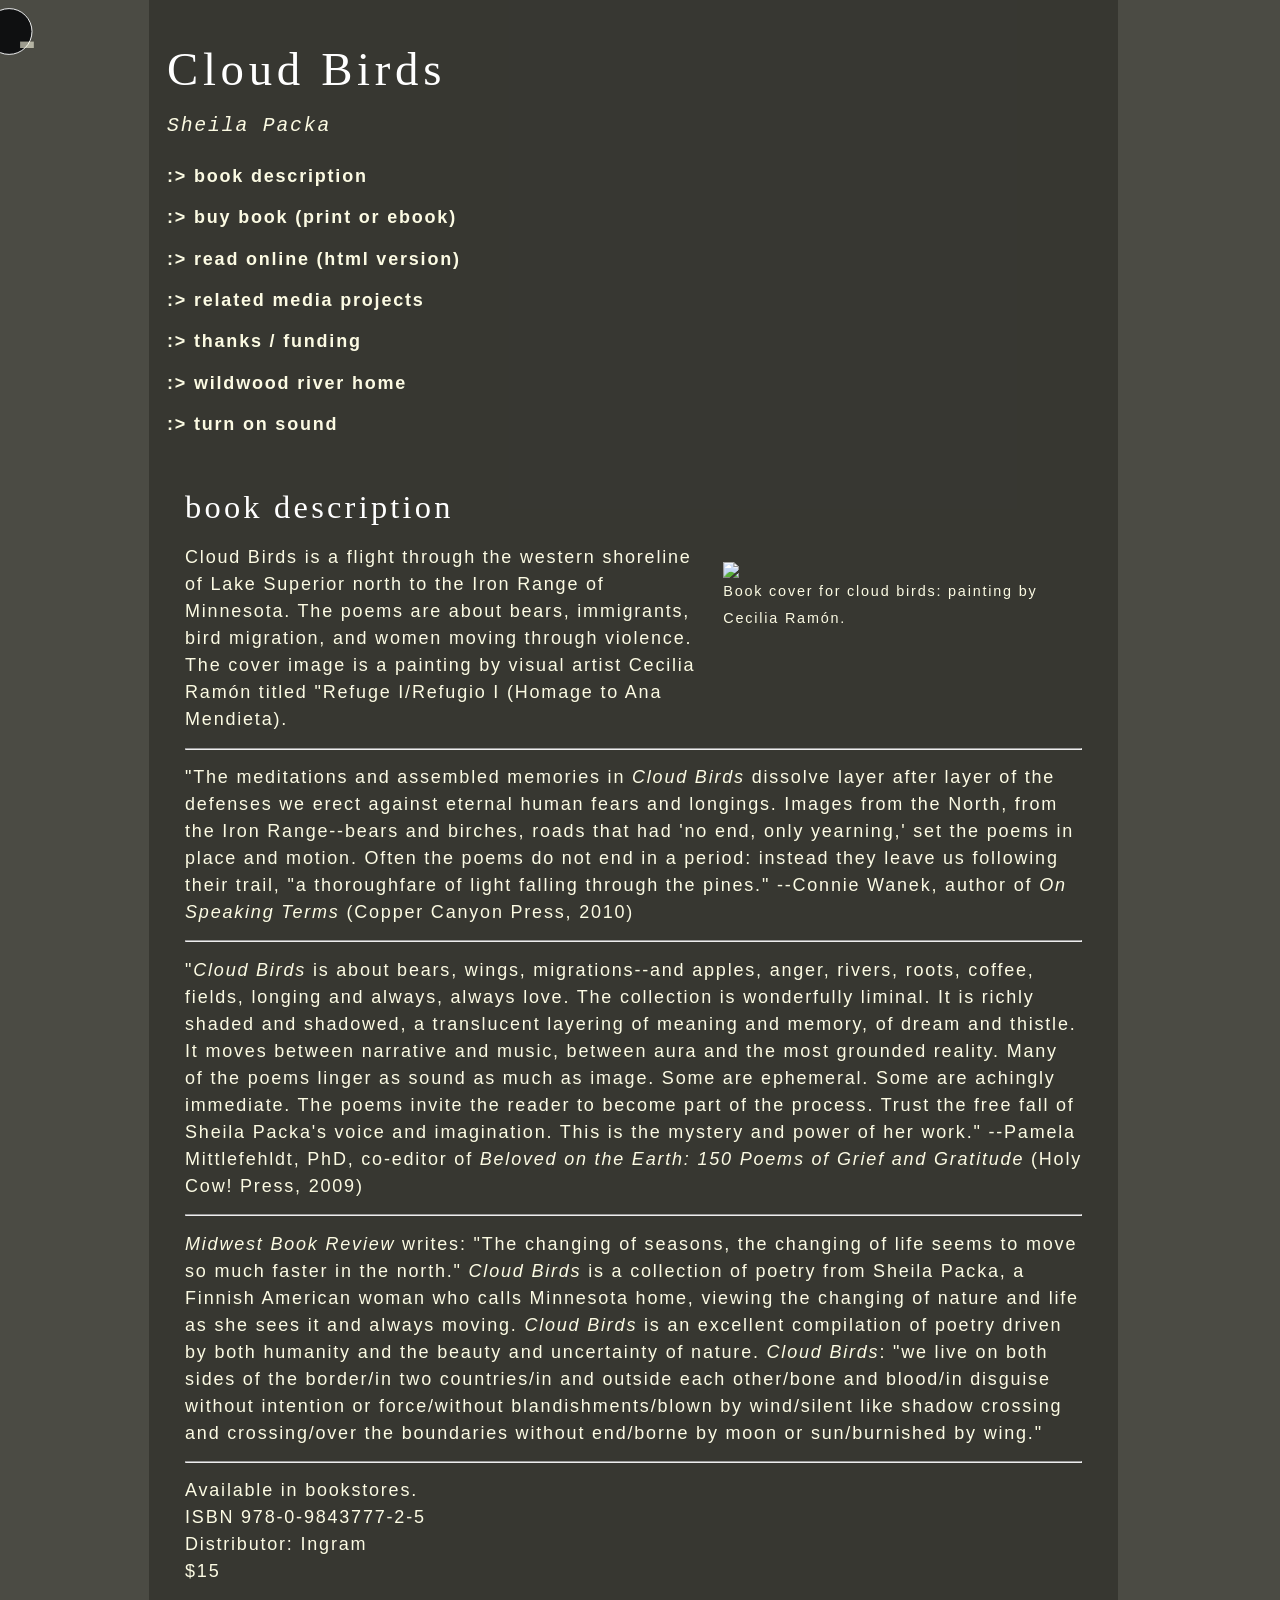
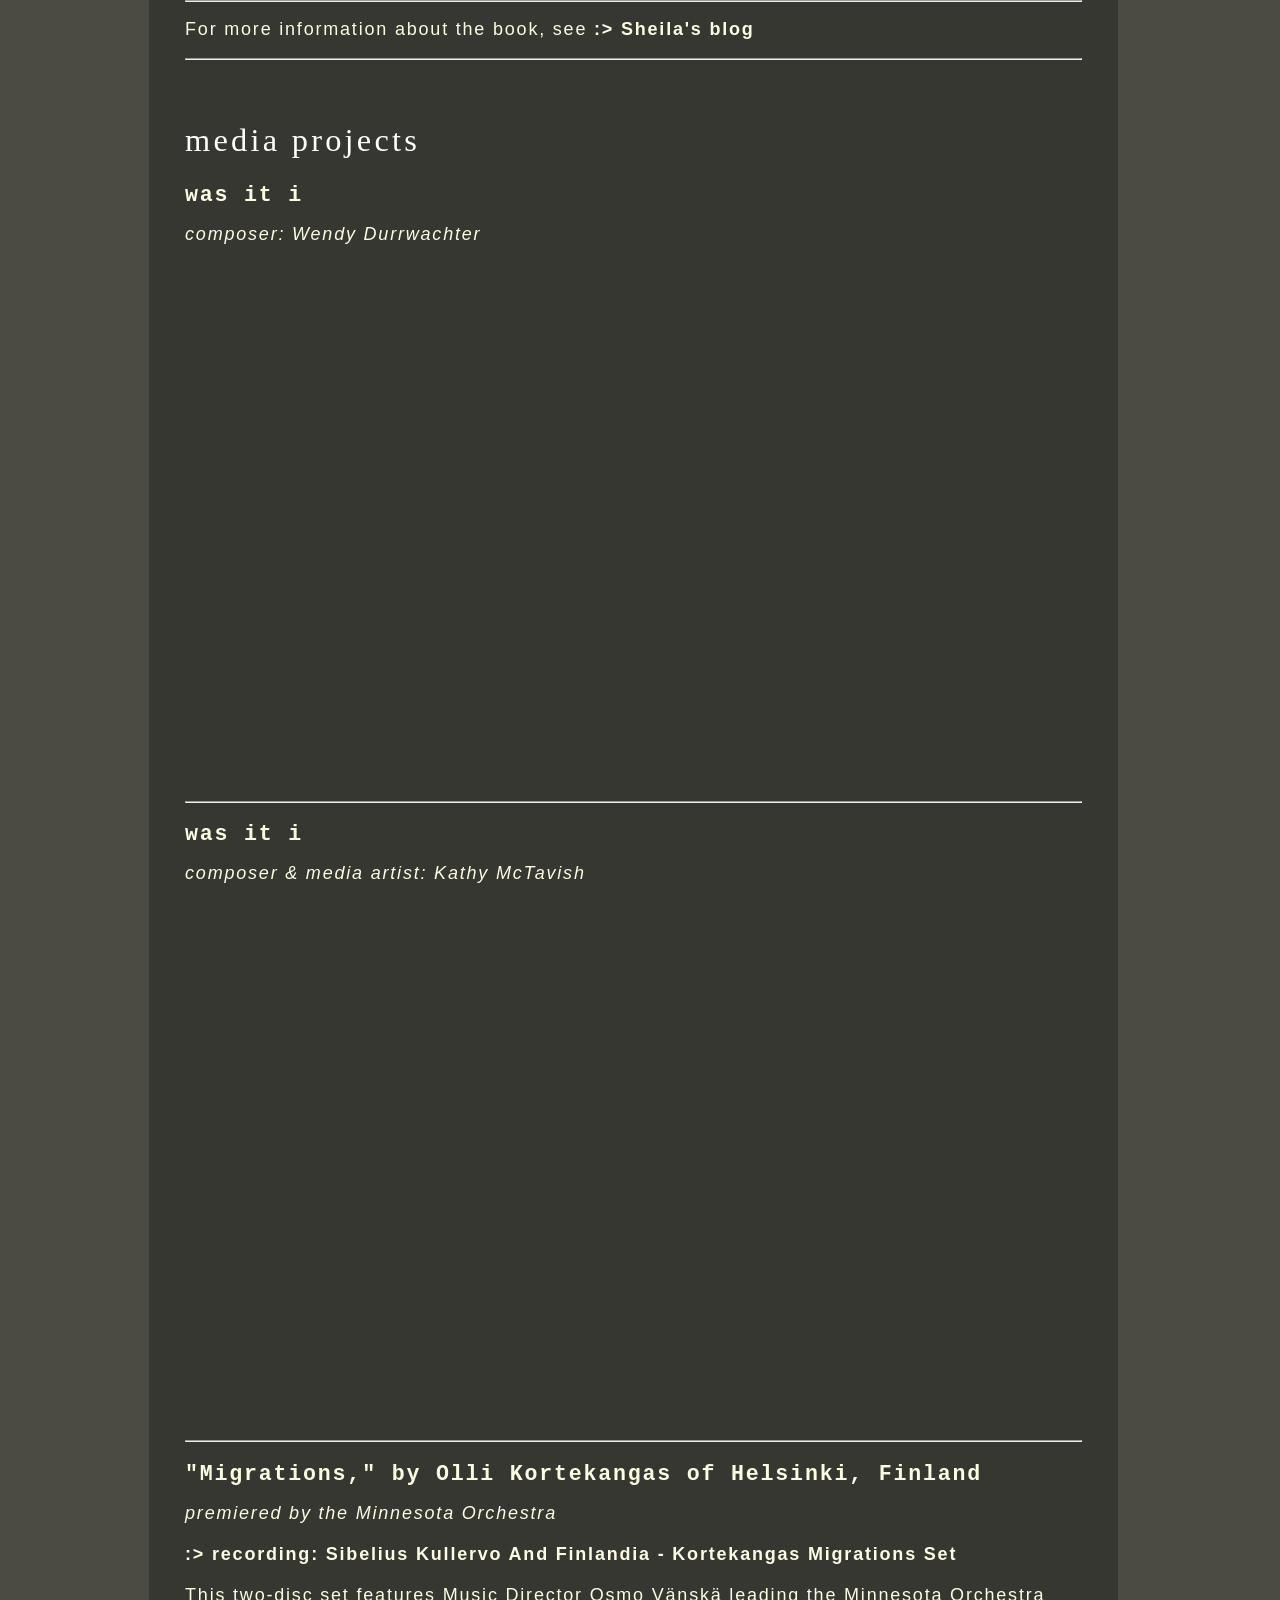
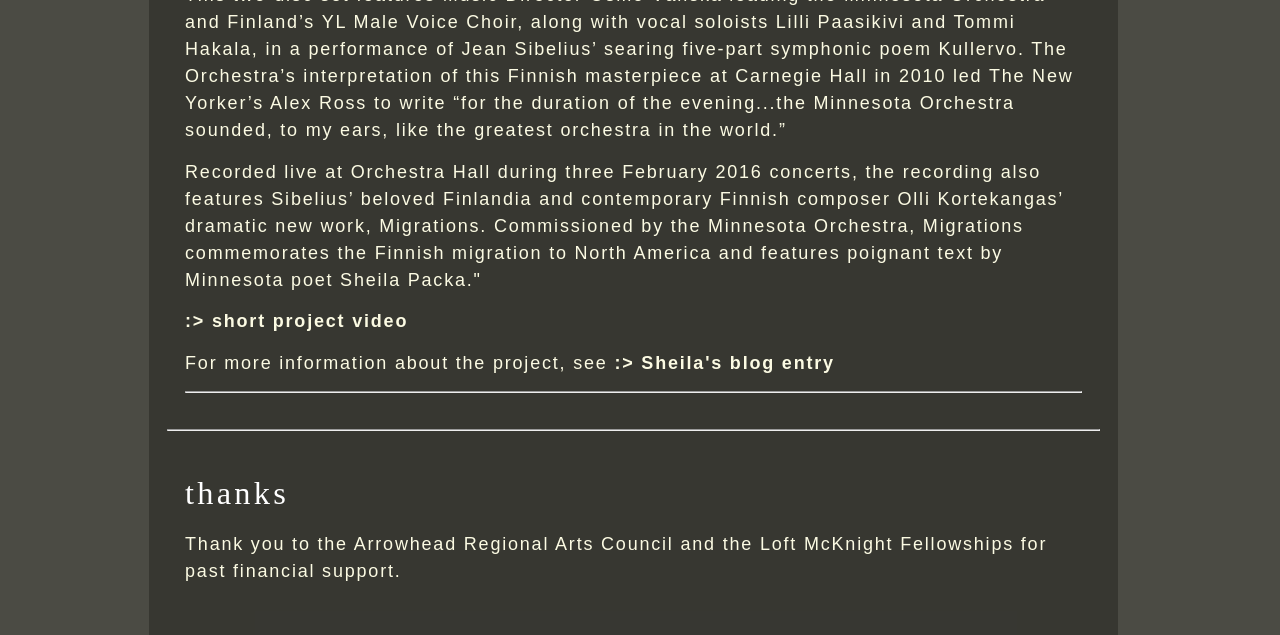
==== commit ffd09c3e: "added project pages" ====
--- a/cloudbirds/index.html
+++ b/cloudbirds/index.html
@@ -1,20 +1,20 @@
 <!DOCTYPE html>
 <html lang="en">
 <head>
-	<title>surface displacements</title>
+	<title>cloud birds</title>
 	<meta charset="utf-8"/>
 	<meta name="viewport" content="width=device-width, initial-scale=1" />
-	<meta name="description" content="These poems travel through mining excavations and waterways vulnerable to environmental contamination and climate change in Minnesota, where the Northern Continental Divide crosses the Laurentian Divide and creates three watersheds that flow into the Mississippi River, the Great Lakes, and Hudson Bay."/>
-	<meta name="keywords" content="surface displacements minnesota iron range poet poetry water books publisher publishing packa mctavish duluth minnesota northern minnesota"/>
+	<meta name="description" content="Cloud Birds is a breathtaking flight through the western shoreline of Lake Superior north to the Iron Range of Minnesota. The poems are about bears, immigrants, bird migration, and women moving through violence."/>
+	<meta name="keywords" content="cloud birds minnesota iron range poet poetry water books publisher publishing packa mctavish duluth minnesota northern minnesota"/>
 	<meta name="author" content="Kathy McTavish">
 	<script type="application/ld+json">
 		{
 			"@context": "http://schema.org",
 			"@type": "WebPage",
 			"name": "Surface Displacements",
-			"breadcrumb": "wildwood river > surface displacements",
-          	"url": "https://wildwoodriver.com/surfacedisplacements/index.html",
-			"description": "These poems travel through mining excavations and waterways vulnerable to environmental contamination and climate change in Minnesota, where the Northern Continental Divide crosses the Laurentian Divide and creates three watersheds that flow into the Mississippi River, the Great Lakes, and Hudson Bay.",
+			"breadcrumb": "wildwood river > cloud birds",
+          	"url": "https://wildwoodriver.com/cloudbirds/index.html",
+			"description": "Cloud Birds is a breathtaking flight through the western shoreline of Lake Superior north to the Iron Range of Minnesota. The poems are about bears, immigrants, bird migration, and women moving through violence.",
 			"datePublished": "Tue Sep 27 2022",
           	"image": "/apple-touch-icon.png",
 			"author": "https://sheilapacka.com/index.html",
@@ -32,16 +32,6 @@
 	</script>
 	<link rel="stylesheet" href="/css/wr.css"/>
 	<style>
-		main article:nth-child(odd) a:before {
-			color: #fcfbe3;
-			color: var(--warmwhite);
-			content: ": ";
-		}
-		main article:nth-child(even) a:before {
-			color: #000000;
-			color: var(--warmblack);
-			content: ": ";
-		}
 		details > summary {
 			padding: 4px;
   			cursor: pointer;
@@ -82,15 +72,15 @@
 <main id="main" class="expand" data-state="expanded">	
 
 <header>
-	<h1>surface displacements</h1>
+	<h1>Cloud Birds</h1>
 	<h2>Sheila Packa</h2>
 </header>
 	<p><a href="#summary">book description</a></p>
 	<p><a href="https://store.wildwoodriver.com/">buy book (print or ebook)</a></p>
-	<p><a href="index3riversweb.html">read online (html version)</a></p>
+	<p><a href="indexcloudbirdsweb.html">read online (html version)</a></p>
 	<p><a href="#projects">related media projects</a></p>
 	<p><a href="#thanks">thanks / funding</a></p>
-	<p><a href="/index.html">home</a></p>
+	<p><a href="/index.html">wildwood river home</a></p>
 	<p><a href="#" id="soundlink" class="corelink">turn on sound</a> <span class="typewriter small" title="telegraph" id="telegraph"></span></p>
 <article id="summary">
 	<header>
@@ -98,41 +88,28 @@
 	</header>
 	<div class="book">
 	<figure>
-		<img  align="right"  width="400px" src="/data/9781947787360_cov_front.png"/>
+		<img  align="right"  width="400px" src="/data/cloud_birds_cover.jpg"/>
 		<figcaption>
-			Surface Displacement book cover with aerial image by Sara Pajunen.
+			Book cover for cloud birds: painting by Cecilia Ramón.
 		</figcaption>
 	</figure>
 		<p>
-		Surface Displacements is a finalist for the 2023 Minnesota Book Award in poetry. These poems travel through mining excavations and waterways vulnerable to environmental contamination and climate change in Minnesota, where the Northern Continental Divide crosses the Laurentian Divide and creates three watersheds that flow into the Mississippi River, the Great Lakes, and Hudson Bay. These are stories and images, historical and contemporary, about people who arrive or are displaced, whose language is replaced by another language, and still they find a fluid space full of possibility. This poet has given music to solastalgia, the term describing the grief or distress caused by environmental change.
-		</p>
-		<hr/>
-		<p>
-		“In Surface Displacements, the spirit of the ancient Finnish shamans breathes again. Sheila Packa’s best early poems recalled her youth on Minnesota’s Iron Range, growing up in households where Finnish was still spoken, where the immigrant towns were gritty working-class, in a landscape of mine pits, forests, and water. That environment remains her fundamental source, though now everything has changed, changed utterly, as Packa has learned, with increasing confidence, to incorporate history, science, and myth, even as her language has grown more musical, her poems more spiritual. Like the old shamans, she has become a shapeshifter, able — through the dreamy trance of poetry —to speak in the voice of a snail, rivers and lakes, an entire landscape and its people.”<br/> —Bart Sutter, author of So Surprised to Find You Here
+			Cloud Birds is a flight through the western shoreline of Lake Superior north to the Iron Range of Minnesota. The poems are about bears, immigrants, bird migration, and women moving through violence. The cover image is a painting by visual artist Cecilia Ramón titled "Refuge I/Refugio I (Homage to Ana Mendieta).
 		</p><hr/><p>
-		“There is a beckoning, a teaching, a singing and lamenting in Sheila Packa’s Surface Displacements. In rivers, headwaters, displacement and the otherworld we are given ways of navigating earth’s trauma in the sink and rise of all that is broken, all that survives. Whispers, dialogues, and the power of forgotten language are forged in the stellar poetic title poem that speaks of both beauty and loss. This is an important book of place, that calls out truth, journeys into landscape, history and the natural world. Ancestry runs through this book as challenge and praise, a way of naming that offers “the tongue with the old root.” Packa dives into the body of language and voices the body of the earth with skill and relish. “To speak is to mend” is an invitation to us all in this intimate and compassionate calling out of the elegant and fragile wonders of this world.”<br/> —Diane Jarvenpa, author of The Way She Told Her Story and The Tender Wild Things
+			"The meditations and assembled memories in <i>Cloud Birds</i> dissolve layer after layer of the defenses we erect against eternal human fears and longings. Images from the North, from the Iron Range--bears and birches, roads that had 'no end, only yearning,' set the poems in place and motion. Often the poems do not end in a period: instead they leave us following their trail, "a thoroughfare of light falling through the pines."   --Connie Wanek, author of <i>On Speaking Terms</i> (Copper Canyon Press, 2010)
 		</p><hr/><p>
-		“Surface Displacements is a Lake Superior epic, an Iron Range chronicle, a Northland saga in which the human psyche merges with rock and water. This book has a heartbeat, and its rhythms are those of Great Lake seiches and flooded open pit mine waves. This poet’s practice is not only one of noticing but also of becoming, as self and landscape merge. Or perhaps it’s more accurate to say that humanity and geography have always been one, and Packa’s words remind us of what we know in our bones: that life is movement, displacement, and constant “shift(s) from state to state”; and also that we are connected to a core of belonging forged from earth and spirit. These gorgeous poems are incantations of legacy, deep roots, disturbance, destruction, flight, and transformation.”<br/> —Julie Gard, author of Home Studies
+			"<i>Cloud Birds</i> is about bears, wings, migrations--and apples, anger, rivers, roots, coffee, fields, longing and always, always love. The collection is wonderfully liminal. It is richly shaded and shadowed, a translucent layering of meaning and memory, of dream and thistle. It moves between narrative and music, between aura and the most grounded reality. Many of the poems linger as sound as much as image.  Some are ephemeral. Some are achingly immediate. The poems invite the reader to become part of the process. Trust the free fall of Sheila Packa's voice and imagination. This is the mystery and power of her work."  --Pamela Mittlefehldt, PhD, co-editor of <i>Beloved on the Earth: 150 Poems of Grief and Gratitude</i> (Holy Cow! Press, 2009)
 		</p><hr/><p>
-		"Through the art of attention, Sheila Packa elevates the landscape of northern Minnesota to the holy. Each poem is a room rich with texture, imagery, and sound that resonates long after one puts the verses down. This is a book to simultaneously lose oneself and find oneself in."<br/> —Darci Schummer, author of Six Months in the Midwest
+			<i>Midwest Book Review</i> writes: "The changing of seasons, the changing of life seems to move so much faster in the north." <i>Cloud Birds</i> is a collection of poetry from Sheila Packa, a Finnish American woman who calls Minnesota home, viewing the changing of nature and life as she sees it and always moving. <i>Cloud Birds</i> is an excellent compilation of poetry driven by both humanity and the beauty and uncertainty of nature. <i>Cloud Birds</i>: "we live on both sides of the border/in two countries/in and outside each other/bone and blood/in disguise without intention or force/without blandishments/blown by wind/silent like shadow crossing and crossing/over the boundaries without end/borne by moon or sun/burnished by wing."
+		</p><hr/><p>
+		Available in bookstores.<br/>
+		ISBN 978-0-9843777-2-5<br/>
+		Distributor: Ingram<br/>
+		$15
+		</p><hr/><p>
+		For more information about the book, see <a href="https://sheilapacka.blogspot.com/2011/04/cloud-birds.html">Sheila's blog</a>
 		</p>
 		<hr/>	
-	</div>
-</article>
-<article id="thanks">
-	<header>
-		<h1>thanks</h1>
-	</header>
-	<div>
-		<p>
-Thank you to the following organizations for grant support for various aspects of this project:
-		</p><p>
-Sheila Packa was a fiscal year 2022 recipient of a Creative Support for Individuals grant from the Minnesota State Arts Board. This activity was made possible by the voters of Minnesota through a grant from the Minnesota State Arts Board, thanks to a legislative appropriation from the arts and cultural heritage fund. She was also a fiscal year 2020 recipient of an Artist Initiative Grant from the Minnesota State Arts Board. This activity is made possible by the voters of Minnesota through a grant from the Minnesota State Arts Board, thanks to a legislative appropriation by the Minnesota State Legislature; and by a grant from the National Endowment for the Arts.
-		</p><p>
-Sheila also received an Individual Artist Career Development grant from the Arrowhead Regional Arts Council in 2015. This activity is made possible in part by the voters of Minnesota through a grant from the Arrowhead Regional Arts Council, thanks to appropriations from The McKnight Foundation and the Minnesota State Legislature and general and arts and cultural heritage funds.
-		</p><p>
-This book project, originally titled Three Rivers, was also made possible with the support of a grant in 2016 from Finlandia Foundation National, www.FinlandiaFoundation.org. Finlandia Foundation National invites applications for its grants program, which awards funds to projects related to Finnish-American and Finnish history, heritage, preservation, arts and culture.
-		</p>
 	</div>
 </article>
 <article id="projects">
@@ -145,63 +122,35 @@
 		<iframe width="560" height="315" src="https://www.youtube.com/embed/6iTMUqVzYA0" title="YouTube video player" frameborder="0" allow="accelerometer; autoplay; clipboard-write; encrypted-media; gyroscope; picture-in-picture" allowfullscreen></iframe>
 	</div>
 	<hr/>
-	<h5>In the Water-Filled Mine Pit</h5>
-	<p><i>composer & media artist: Sara Pajunen</i></p>
-	<div class="vimeowrapper16x9" >
-		<iframe title="vimeo-player" src="https://player.vimeo.com/video/766556779?h=f1dee7eef7" width="640" height="360" frameborder="0" allowfullscreen></iframe>
+	<h5>was it i</h5>
+	<p><i>composer & media artist: Kathy McTavish</i></p>
+	<div class="vimeowrapper16x9">
+		<iframe src="https://player.vimeo.com/video/30031642?title=0&amp;byline=0&amp;portrait=0" width="600" height="338"frameborder="0" webkitallowfullscreen mozallowfullscreen allowfullscreen></iframe>
 	</div>
 	<hr/>
-	<h5>map to cloud mountain</h5>
-	<p><i>composer & media artist: Kathy McTavish</i></p>
-	<p><i>text/voice: Cecilia Ram&oacute;n & Sheila Packa</i></p>
-	<div class="vimeowrapper16x9">
-		<iframe src="https://player.vimeo.com/video/61796790?title=0&amp;byline=0&amp;portrait=0" width="600" height="338"frameborder="0" webkitallowfullscreen mozallowfullscreen allowfullscreen></iframe>
-	</div>
-	<details>
-		<summary>click to read text</summary>
-	<p>cecilia (translations):</p>
+	<h5>"Migrations," by Olli Kortekangas of Helsinki, Finland</h5>
+	<p><i>premiered by the Minnesota Orchestra</i></p>
+	<p><a href="https://www.minnesotaorchestra.org/shop/recordings/sibelius-kullervo-and-finlandia-kortekangas-migrations-set/">recording: Sibelius Kullervo And Finlandia - Kortekangas Migrations Set</a></p>
 	<p>
-	how could i have known that i was packing my whole life at that moment ... <br/>how could i have known that when i said good bye in the back room and you and i sat in the bed and you gave that big big hug ... i would not see you again ...<br/>c&oacute;mo pod&iacute;a saber que estaba empacando realmente toda mi en ese moment ...<br/>c&oacute;mo pod&iacute;a saber que cuando me desped&iacute;, y nos sentamos juntas en la cam, y me diste ese abrazo abrazo grande, ya no te ver&iacute;a ...<br/><br/>it was midday, the phone rang, she told me that you had passed the night before ...<br/>y era el mediod&iacute;a, son&oacute; el tel&eacute;fono, ella me dijo que hab&iacute;as fallecido la noche anterior ... me qued&eacute; callada ...<br/><br/>snow keeps falling ... sigue  nevando ... snow keeps falling and it's january ... i keep confusing the beach in san bernardo with this frozen lake ...<br/>sigue  nevando y es enero ... me sigo confundiendo con la playa en san bernardo o este enero con el lago congelado ...<br/><br/><br/>sheila:<br/><br/>no other morning like this ...<br/><br/>I waited a long time for day break<br/>listening to the faint sound of a battery<br/>in the clock and each minute<br/>measured, mechanical, slowly pushing<br/>away from my father's last breath<br/><br/>...<br/><br/>rupture ... it happened / or it didn't happen / it was a shadow ...<br/>
+	This two-disc set features Music Director Osmo Vänskä leading the Minnesota Orchestra and Finland’s YL Male Voice Choir, along with vocal soloists Lilli Paasikivi and Tommi Hakala, in a performance of Jean Sibelius’ searing five-part symphonic poem Kullervo. The Orchestra’s interpretation of this Finnish masterpiece at Carnegie Hall in 2010 led The New Yorker’s Alex Ross to write “for the duration of the evening...the Minnesota Orchestra sounded, to my ears, like the greatest orchestra in the world.”
+	</p><p>
+	Recorded live at Orchestra Hall during three February 2016 concerts, the recording also features Sibelius’ beloved Finlandia and contemporary Finnish composer Olli Kortekangas’ dramatic new work, Migrations. Commissioned by the Minnesota Orchestra, Migrations commemorates the Finnish migration to North America and features poignant text by Minnesota poet Sheila Packa."
 	</p>
-	</details>
+	<p><a href="https://www.facebook.com/minnesotaorchestra/videos/olli-kortekangas-migrations/10153339278373045/"/>short project video</a></p>
+	<p>
+			For more information about the project, see <a href="https://sheilapacka.blogspot.com/2014/08/migrations-score-by-olli-kortekangas.html">Sheila's blog entry</a>
+	</p>
 	<hr/>
-	<h5>my geology</h5>
-	<p><i>composer & media artist: Kathy McTavish</i></p>
-	<div class="vimeowrapper16x9" >
-		<iframe src="https://player.vimeo.com/video/101956156?title=0&amp;byline=0&amp;portrait=0" width="600" height="338"frameborder="0" webkitallowfullscreen mozallowfullscreen allowfullscreen></iframe>
-	</div>
-	<hr/>
-	<h5>One River Many Stories: St Louis River</h5>
-	<p><i>One River Many Stories collective</i></p>
-	<p>see more at: <a href="http://onerivermn.com/">documentation website</a></p>
-	<p>
-	People in the St. Louis River watershed share their connection to the river with WDSE, Duluth PBS, as part of a community experiment. One River, Many Stories is a collaboration of storytellers in the region focused on a single topic. More stories by WDSE at wdse.org. More information about the project at www.OneRiverMN.com
-	</p>
-	<div class="vimeowrapper16x9" >
-		<iframe width="560" height="315" src="https://www.youtube.com/embed/31Qd47PDKsk" title="YouTube video player" frameborder="0" allow="accelerometer; autoplay; clipboard-write; encrypted-media; gyroscope; picture-in-picture; web-share" allowfullscreen></iframe>
-	</div>
-	<hr/>
-	<h5>mill city requiem</h5>
-	<p><i>composer & media artist: Kathy McTavish</i></p>
-	<p>see more at: <a href="https://mctavish.io/millcity/index.html">documentation website</a></p>
-	<div class="vimeowrapper16x9" >
-		<iframe src="https://player.vimeo.com/video/132493538?title=0&amp;byline=0&amp;portrait=0" width="600" height="338"frameborder="0" webkitallowfullscreen mozallowfullscreen allowfullscreen></iframe>
-	</div>
-	<hr/>
-	<h5>ekphrastic quilts</h5>
-	<p><i> Leslie Hughes</i></p>
-	<p>in response to the poem "Water-filled Mine Pit"</p>
-	<div class="gallery"  id="here">
-		<img onClick="window.open('https://storage.googleapis.com/www.blueboatfilms.com/stills/3riversnordiccenter/lh001.jpg')" src="https://storage.googleapis.com/www.blueboatfilms.com/stills/3riversnordiccenter/size300/lh001.jpg" alt="quilt 001"/>
-		<img onClick="window.open('https://storage.googleapis.com/www.blueboatfilms.com/stills/3riversnordiccenter/lh002.jpg')" src="https://storage.googleapis.com/www.blueboatfilms.com/stills/3riversnordiccenter/size300/lh002.jpg" alt="quilt 002"/>
-		<img onClick="window.open('https://storage.googleapis.com/www.blueboatfilms.com/stills/3riversnordiccenter/lh003.jpg')" src="https://storage.googleapis.com/www.blueboatfilms.com/stills/3riversnordiccenter/size300/lh003.jpg" alt="quilt 003"/>
-		<img onClick="window.open('https://storage.googleapis.com/www.blueboatfilms.com/stills/3riversnordiccenter/lh004.jpg')" src="https://storage.googleapis.com/www.blueboatfilms.com/stills/3riversnordiccenter/size300/lh004.jpg" alt="quilt 004"/>
-		<img onClick="window.open('https://storage.googleapis.com/www.blueboatfilms.com/stills/3riversnordiccenter/lh005.jpg')" src="https://storage.googleapis.com/www.blueboatfilms.com/stills/3riversnordiccenter/size300/lh005.jpg" alt="quilt 005"/>
-		<img onClick="window.open('https://storage.googleapis.com/www.blueboatfilms.com/stills/3riversnordiccenter/lh006.jpg')" src="https://storage.googleapis.com/www.blueboatfilms.com/stills/3riversnordiccenter/size300/lh006.jpg" alt="quilt 006"/>
-		<img onClick="window.open('https://storage.googleapis.com/www.blueboatfilms.com/stills/3riversnordiccenter/lh007.jpg')" src="https://storage.googleapis.com/www.blueboatfilms.com/stills/3riversnordiccenter/size300/lh007.jpg" alt="quilt 007"/>
-		<img onClick="window.open('https://storage.googleapis.com/www.blueboatfilms.com/stills/3riversnordiccenter/lh008.jpg')" src="https://storage.googleapis.com/www.blueboatfilms.com/stills/3riversnordiccenter/size300/lh008.jpg" alt="quilt 008"/>
-		<img onClick="window.open('https://storage.googleapis.com/www.blueboatfilms.com/stills/3riversnordiccenter/lh009.jpg')" src="https://storage.googleapis.com/www.blueboatfilms.com/stills/3riversnordiccenter/size300/lh009.jpg" alt="quilt 009"/>
-		<img onClick="window.open('https://storage.googleapis.com/www.blueboatfilms.com/stills/3riversnordiccenter/lh010.jpg')" src="https://storage.googleapis.com/www.blueboatfilms.com/stills/3riversnordiccenter/size300/lh010.jpg" alt="quilt 010"/>
+</article>
+<hr/>
+<article id="thanks">
+	<header>
+		<h1>thanks</h1>
+	</header>
+	<div>
+		<p>
+		Thank you to the Arrowhead Regional Arts Council and the Loft McKnight Fellowships for past financial support.
+		</p>
 	</div>
 </article>
 <audio loop=true id="audio1">
@@ -338,9 +287,8 @@
 	const baseurl = "https://storage.googleapis.com/www.blueboatfilms.com/sound/";
 	const tracks = [
 		// {title: "holy fool", url: "holyfoolpodcast.mp3", duration: 1720},//28:43
-		// {title: "ocean | wind | grief", url: "oceanwindgriefpodcast.mp3", duration: 1870},//31:18
-		// {title: "nyx", url: "oceanwindgriefpodcast.mp3", duration: 1280},//21:26
-		{title: "ahab's dream", url: "ahabsdreampodcast.mp3", duration: 1220},//20:24
+		{title: "ocean | wind | grief", url: "oceanwindgriefpodcast.mp3", duration: 1870},//31:18
+		{title: "nyx", url: "nyxpodcast.mp3", duration: 1280},//21:26
 	];
 	let currenttrack = 0;
 	let soundplaying = false;
--- a/css/wr.css
+++ b/css/wr.css
@@ -784,7 +784,8 @@
 	font-weight:bolder;
 	content: " .: ";
 }*/
-/*main a.corelink:before {
+/*
+main a.corelink:before {
 	font-weight:bolder;
 	content: ">> ";
 }
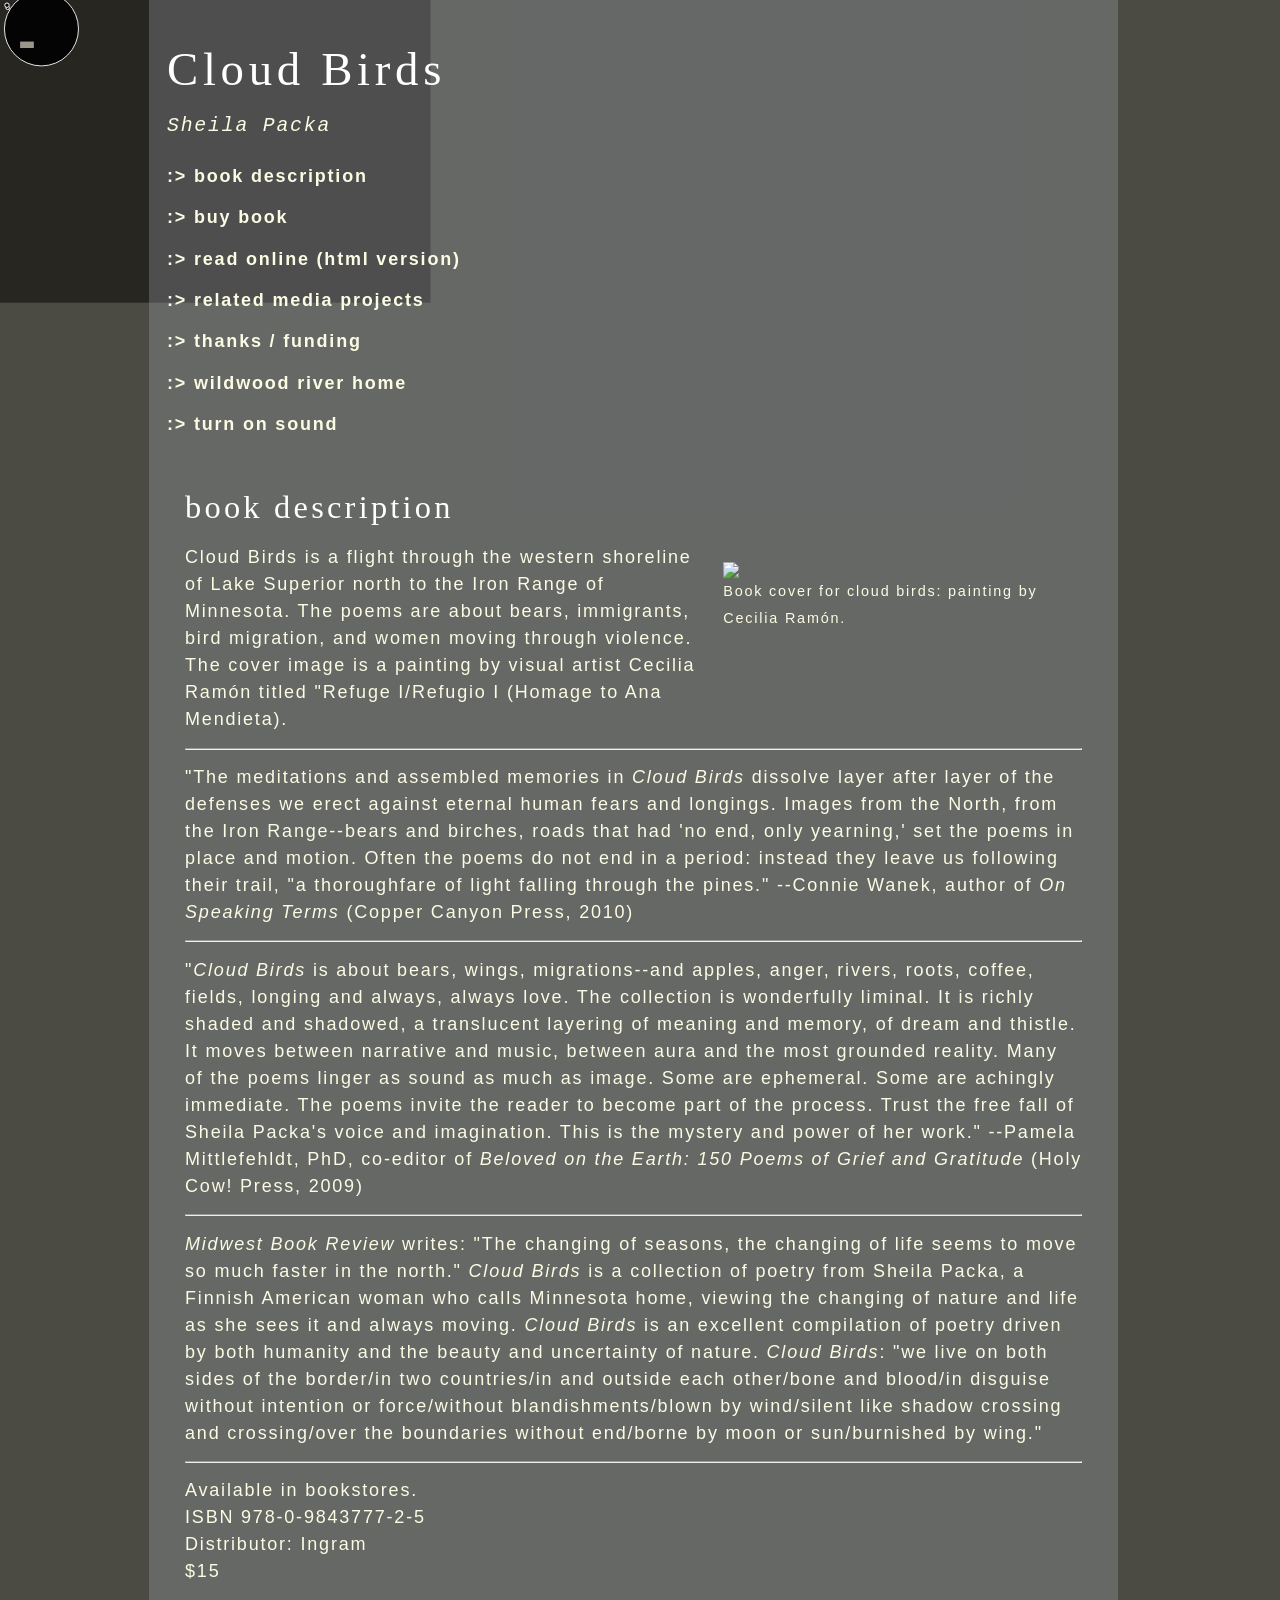
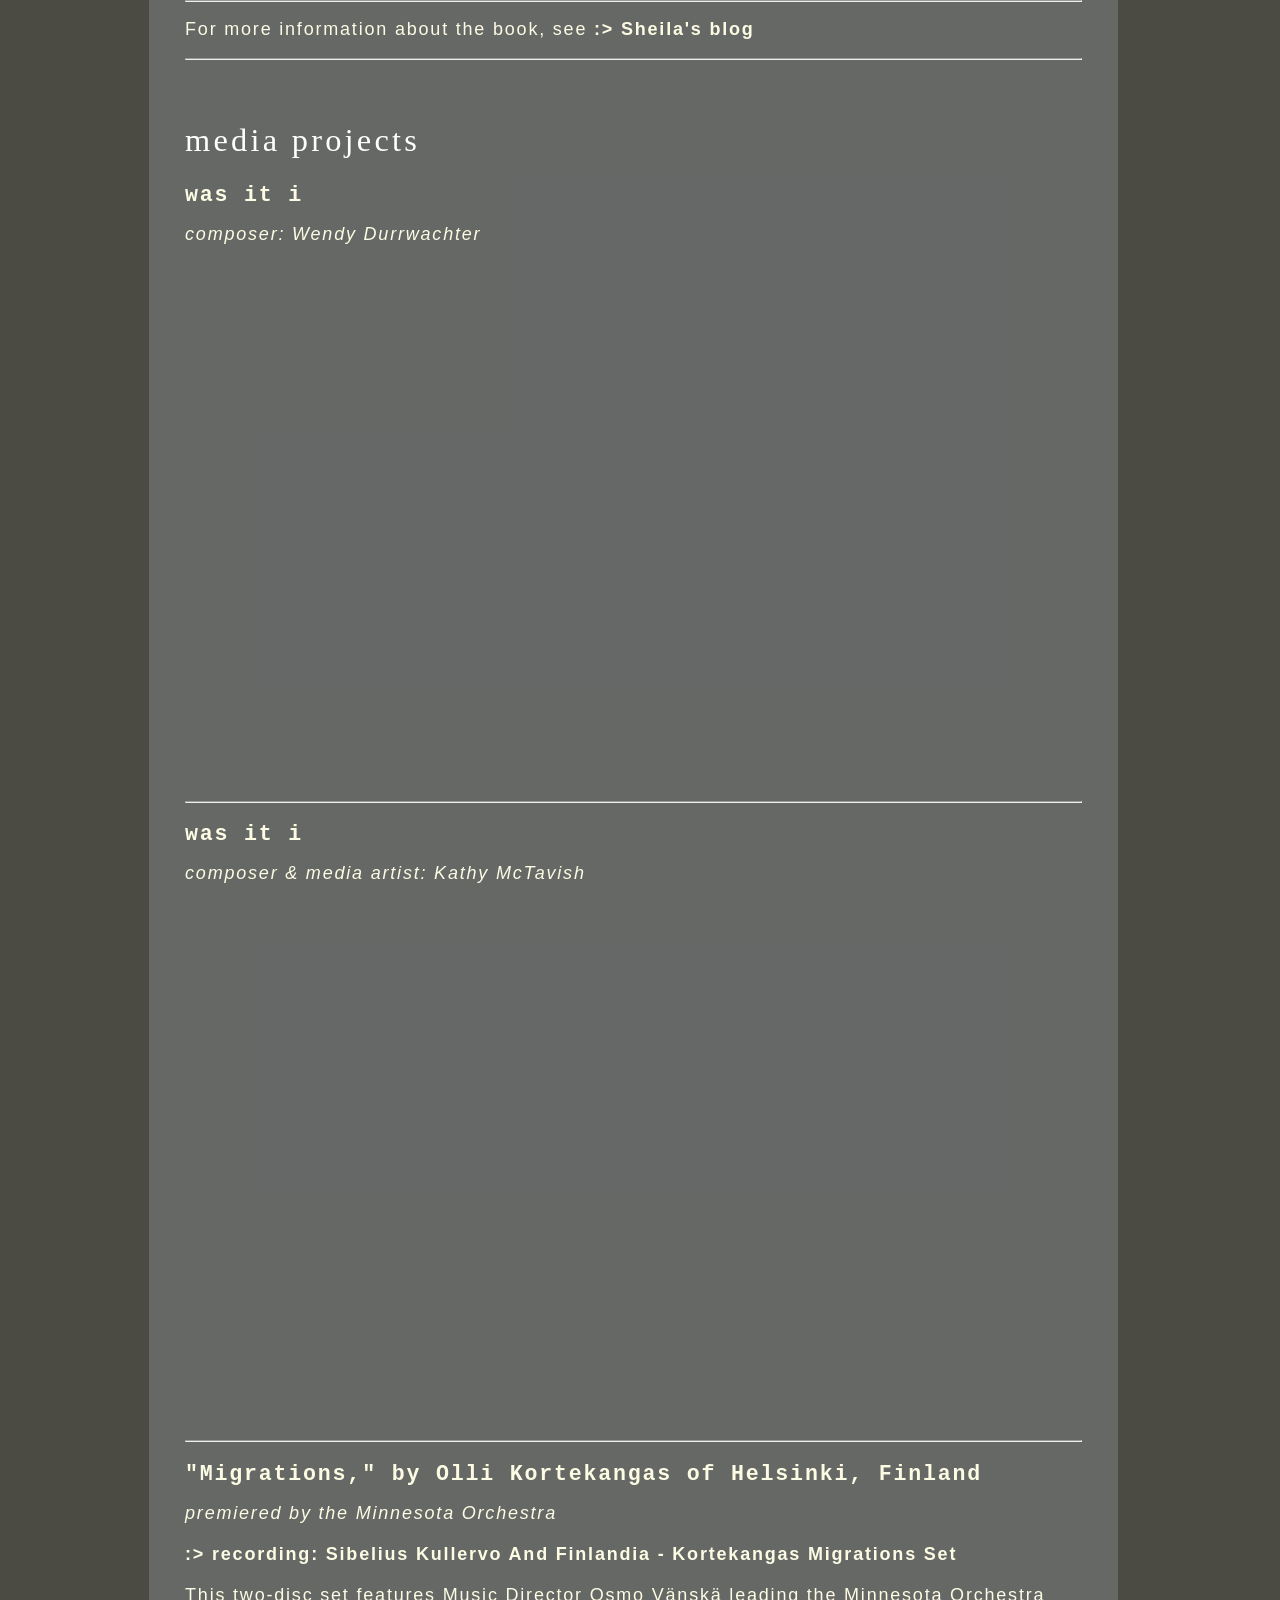
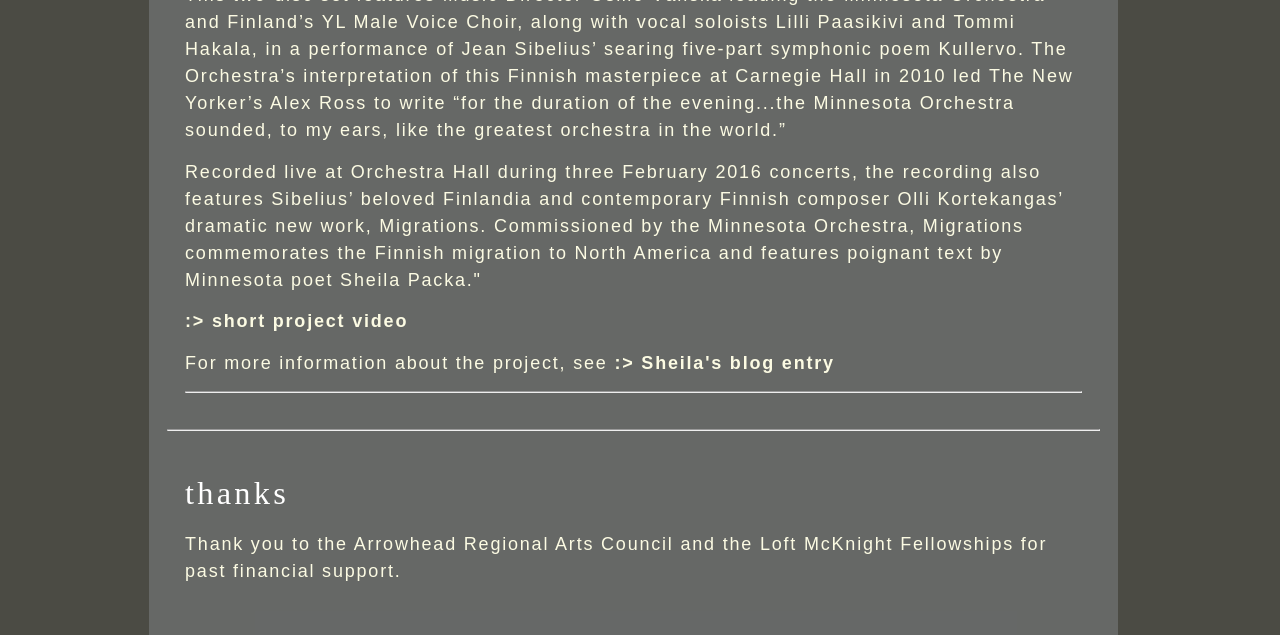
==== commit f5e6b482: "changed links to books" ====
--- a/cloudbirds/index.html
+++ b/cloudbirds/index.html
@@ -76,7 +76,7 @@
 	<h2>Sheila Packa</h2>
 </header>
 	<p><a href="#summary">book description</a></p>
-	<p><a href="https://store.wildwoodriver.com/">buy book (print or ebook)</a></p>
+	<p><a href="https://store.wildwoodriver.com/product/cloud-birds/3">buy book</a></p>
 	<p><a href="indexcloudbirdsweb.html">read online (html version)</a></p>
 	<p><a href="#projects">related media projects</a></p>
 	<p><a href="#thanks">thanks / funding</a></p>
